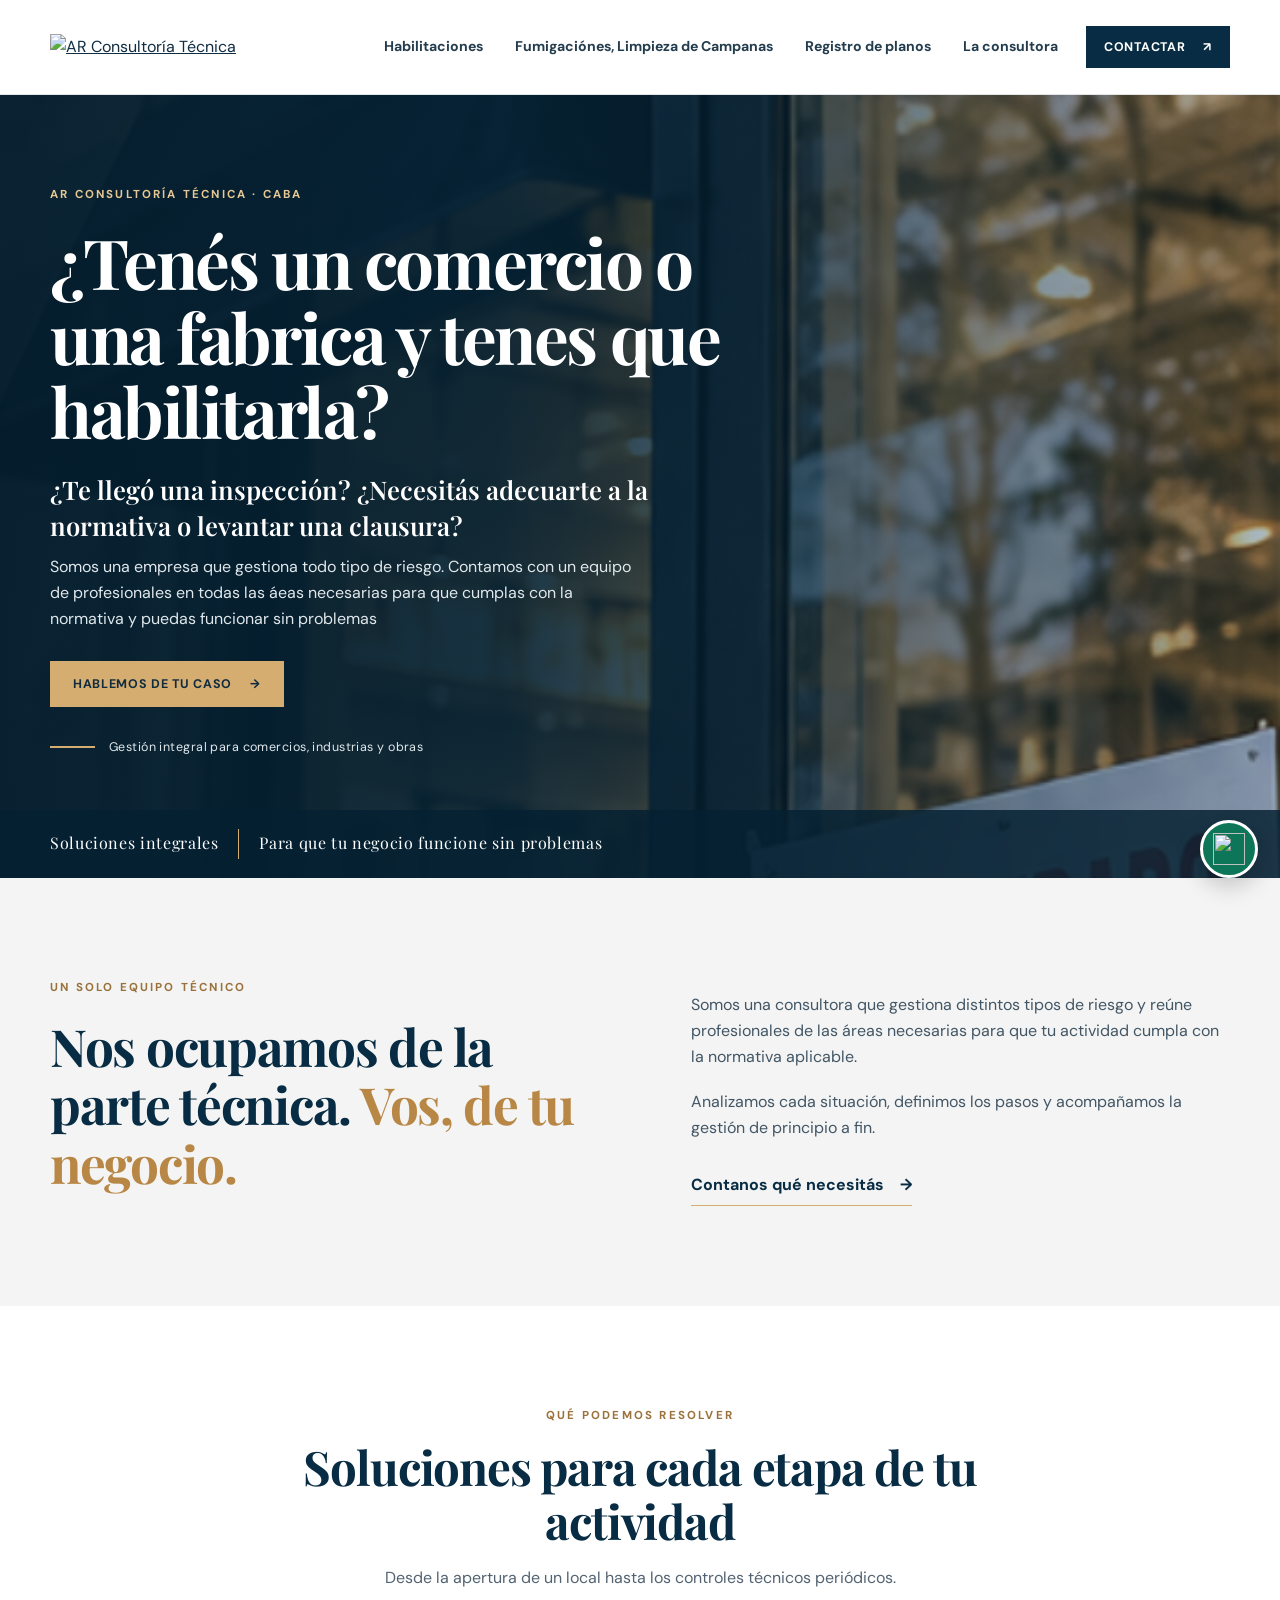
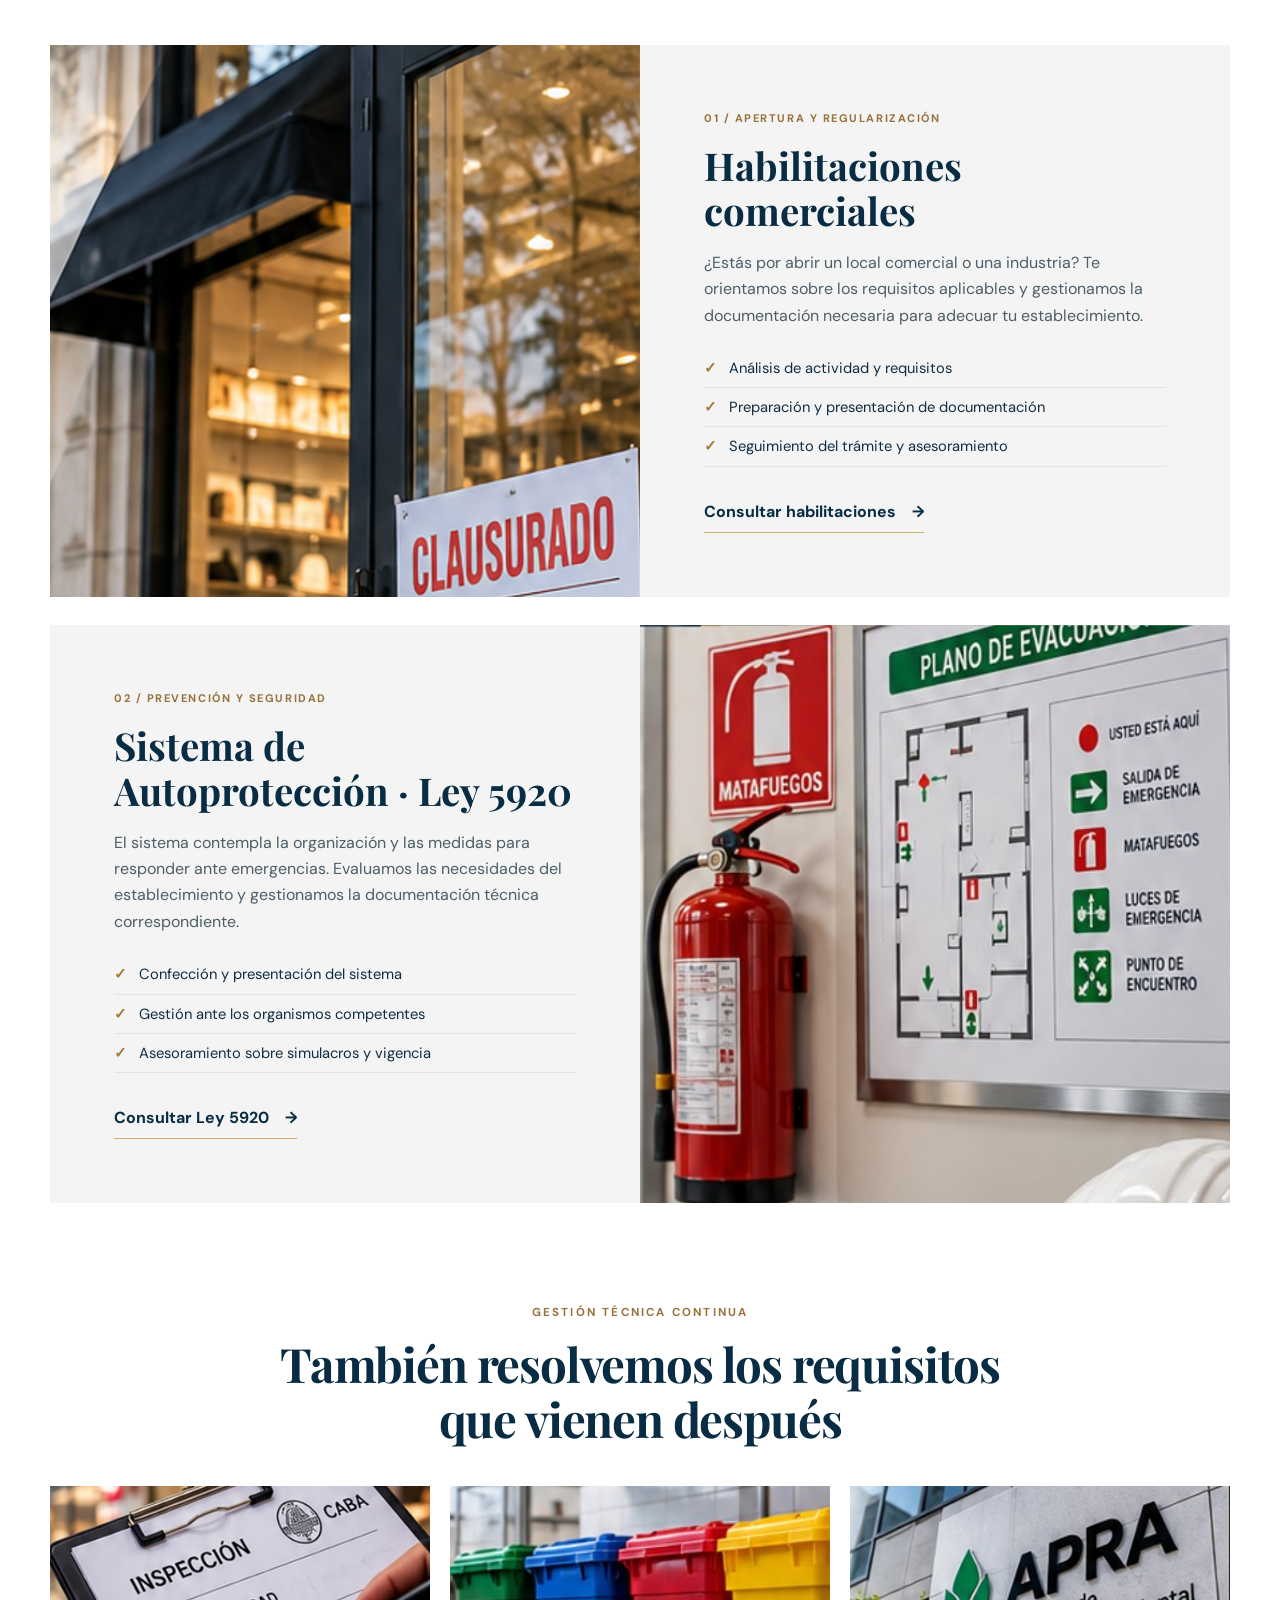
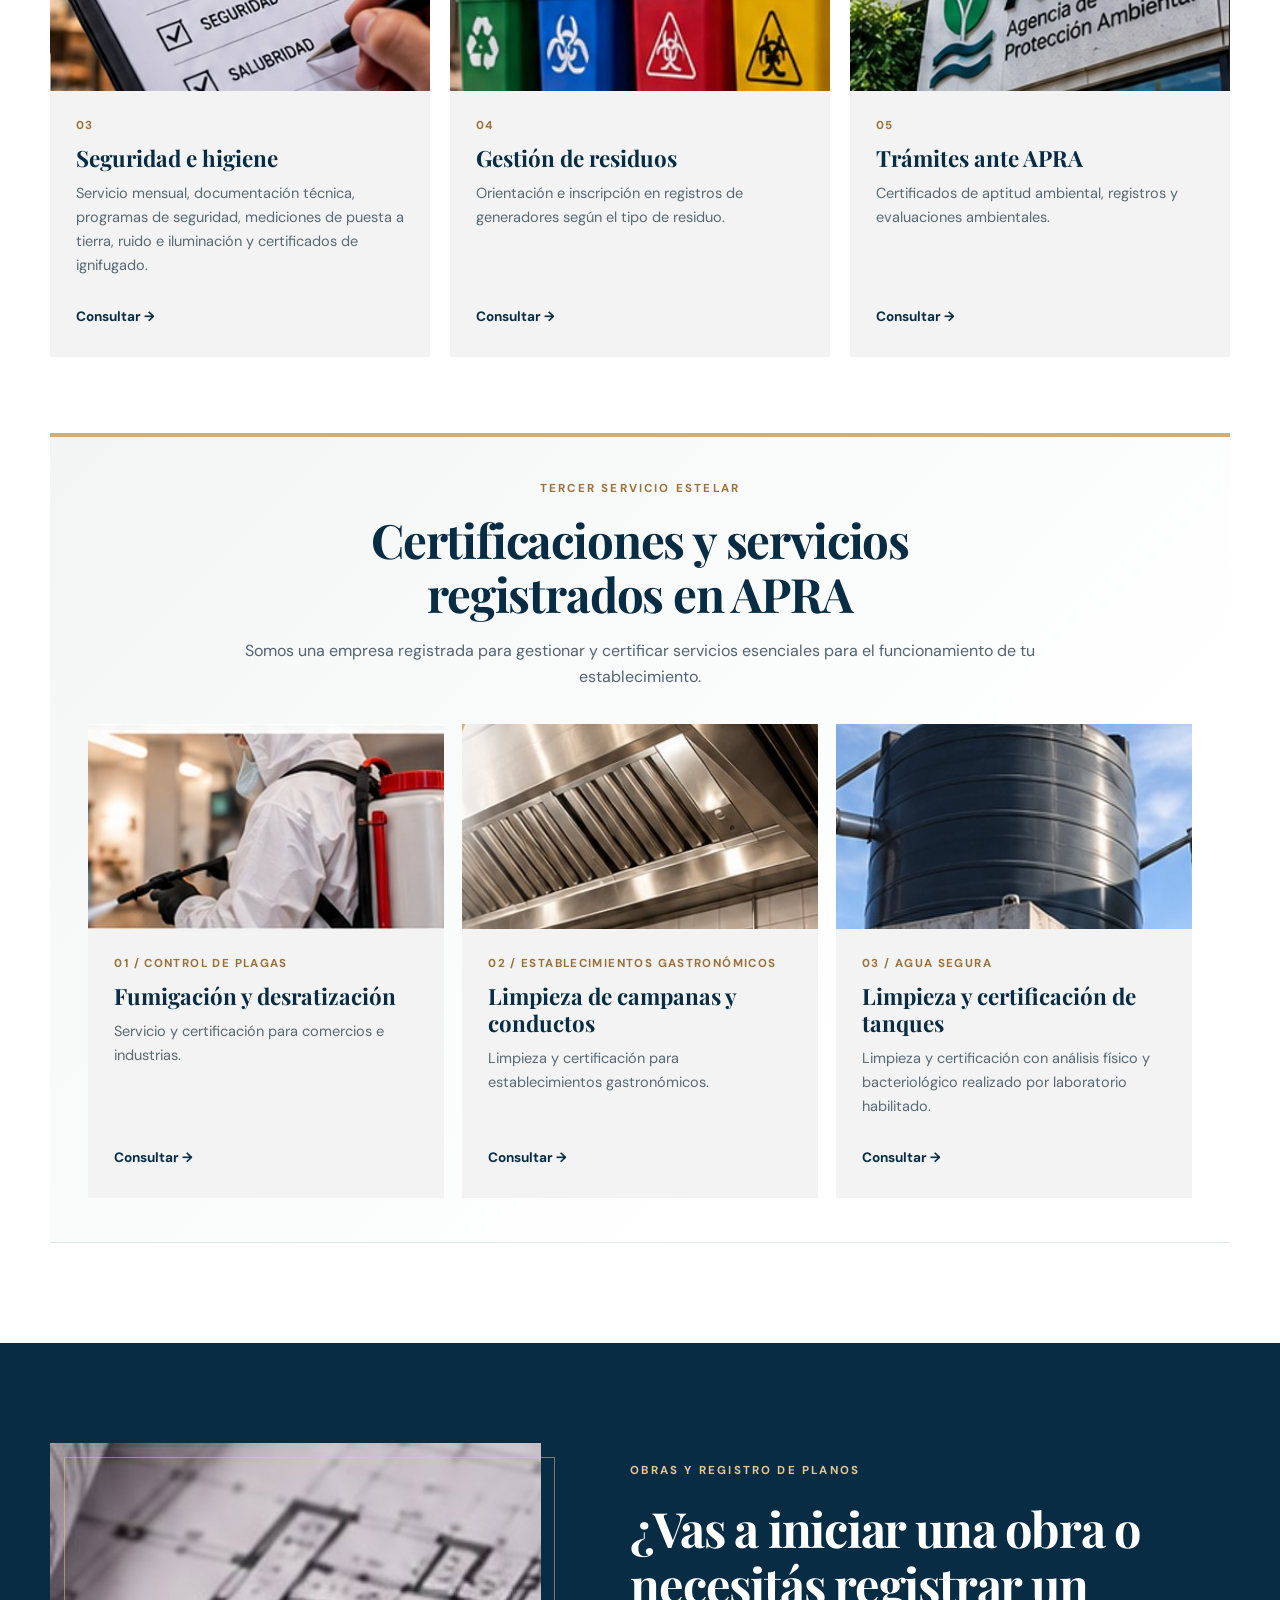
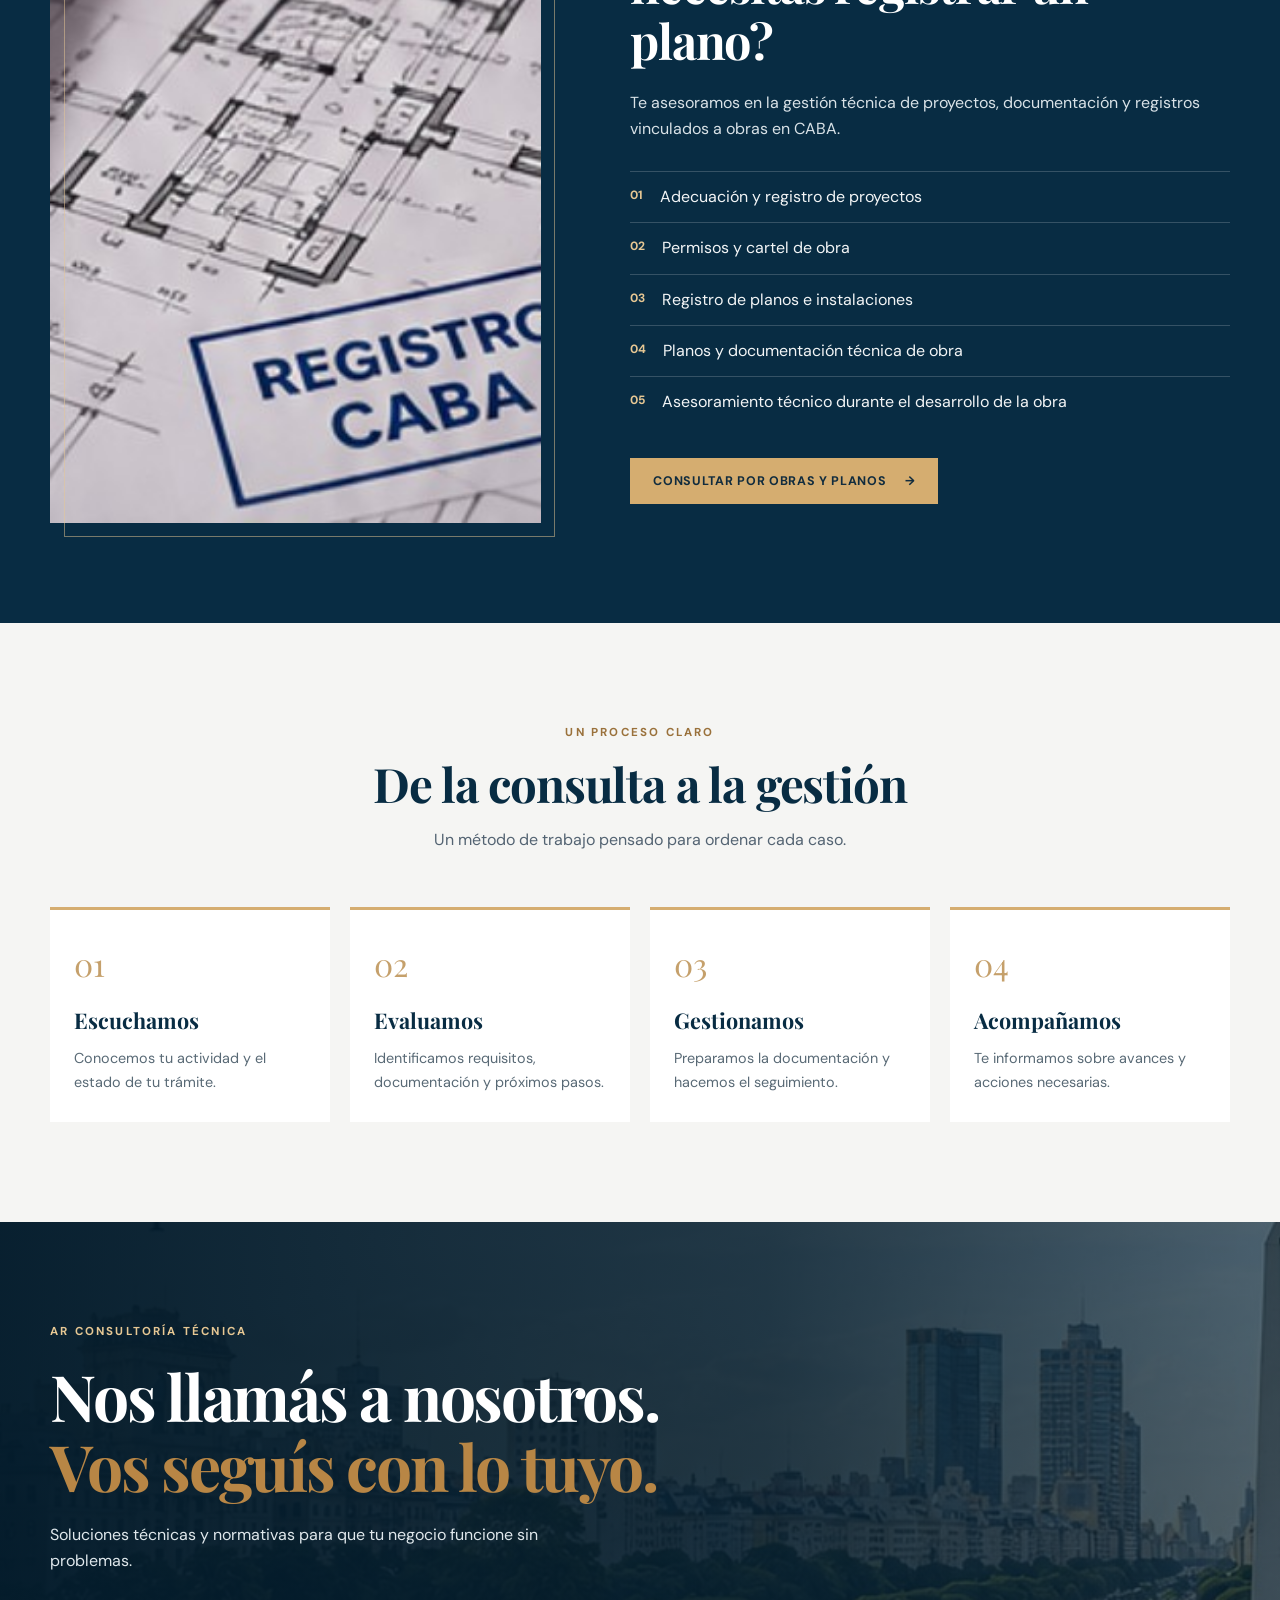
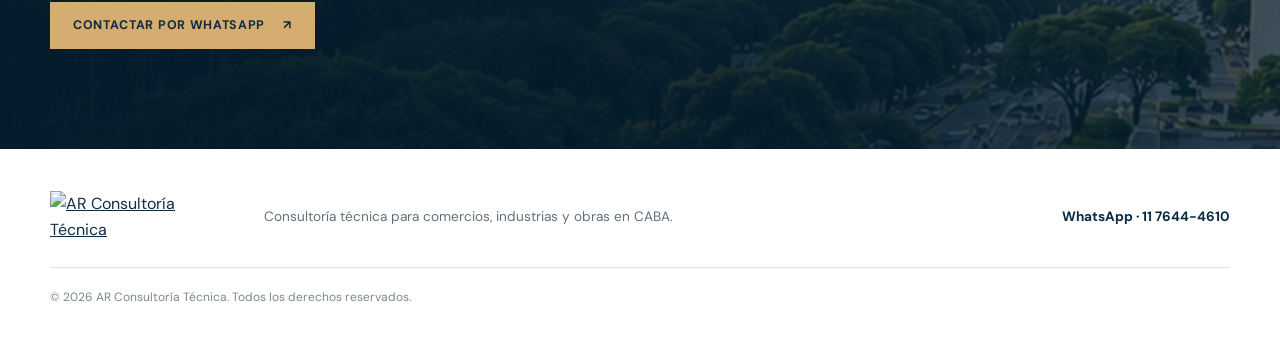
==== index.html @ dc8bf5a0 "Add files via upload" ====
<!DOCTYPE html>
<html lang="es-AR">
<head>
  <meta charset="UTF-8">
  <meta name="viewport" content="width=device-width, initial-scale=1">
  <title>AR Consultoría Técnica | Soluciones integrales en CABA</title>
  <meta name="description" content="Habilitaciones comerciales, Ley 5920, seguridad e higiene, trámites APRA, gestión de residuos, fumigación, limpieza de tanques y asesoramiento técnico para obras en CABA.">
  <meta name="theme-color" content="#082c43">
  <meta property="og:title" content="AR Consultoría Técnica | Soluciones integrales en CABA">
  <meta property="og:description" content="Nos ocupamos de la gestión técnica y normativa para que puedas concentrarte en tu negocio.">
  <meta property="og:type" content="website">
  <meta property="og:url" content="https://www.arconsultoria5920.com/">
  <meta property="og:image" content="https://www.arconsultoria5920.com/imágenes/imagen12.jpg">
  <link rel="icon" href="imágenes/favicon.png" type="image/png">
  <link rel="preconnect" href="https://fonts.googleapis.com">
  <link rel="preconnect" href="https://fonts.gstatic.com" crossorigin>
  <link href="https://fonts.googleapis.com/css2?family=DM+Sans:wght@400;500;600;700&family=Playfair+Display:wght@500;600;700;800&display=swap" rel="stylesheet">
  <link rel="stylesheet" href="styles.css">
  <script async src="https://www.googletagmanager.com/gtag/js?id=G-MQYFSNYCN3"></script>
  <script>
    window.dataLayer = window.dataLayer || [];
    function gtag(){dataLayer.push(arguments);}
    gtag('js', new Date());
    gtag('config', 'G-MQYFSNYCN3');
  </script>
</head>
<body>
  <a class="skip-link" href="#contenido">Saltar al contenido</a>
  <header class="site-header">
    <div class="container header-inner">
      <a class="brand" href="#inicio" aria-label="AR Consultoría Técnica, inicio">
        <img src="imágenes/nuevologo.png" alt="AR Consultoría Técnica" class="brand-logo">
      </a>
      <nav class="main-nav" aria-label="Navegación principal">
        <a href="#servicios">Habilitaciones</a>
        <a href="#certificaciones">Fumigaciónes, Limpieza de Campanas</a>
        <a href="#obras">Registro de planos</a>
        <a href="#nosotros">La consultora</a>
      </nav>
      <a class="button button-small" href="https://wa.me/5491176444610" target="_blank" rel="noopener noreferrer">Contactar <span aria-hidden="true">↗</span></a>
    </div>
  </header>

  <main id="contenido">
    <section class="hero" id="inicio">
      <div class="hero-photo" role="img" aria-label="Fachada de un comercio en la ciudad"></div>
      <div class="hero-shade"></div>
      <div class="container hero-content">
        <p class="eyebrow">AR CONSULTORÍA TÉCNICA · CABA</p>
        <h1>¿Tenés un comercio o una fabrica y tenes que habilitarla?</h1>
        <p class="hero-lead">¿Te llegó una inspección? ¿Necesitás adecuarte a la normativa o levantar una clausura?</p>
        <p class="hero-copy">Somos una empresa que gestiona todo tipo de riesgo. Contamos con un equipo de profesionales en todas las áeas necesarias para que cumplas con la normativa y puedas funcionar sin problemas</p>
        <a class="button button-gold" href="https://wa.me/5491176444610" target="_blank" rel="noopener noreferrer">Hablemos de tu caso <span aria-hidden="true">→</span></a>
        <div class="hero-proof"><span class="proof-line"></span><span>Gestión integral para comercios, industrias y obras</span></div>
      </div>
      <div class="hero-bottom"><span>Soluciones integrales</span><span class="hero-bottom-line"></span><span>Para que tu negocio funcione sin problemas</span></div>
    </section>

    <section class="intro section-pad" id="nosotros">
      <div class="container intro-grid">
        <div>
          <p class="eyebrow eyebrow-dark">UN SOLO EQUIPO TÉCNICO</p>
          <h2>Nos ocupamos de la parte técnica. <em>Vos, de tu negocio.</em></h2>
        </div>
        <div class="intro-text">
          <p>Somos una consultora que gestiona distintos tipos de riesgo y reúne profesionales de las áreas necesarias para que tu actividad cumpla con la normativa aplicable.</p>
          <p>Analizamos cada situación, definimos los pasos y acompañamos la gestión de principio a fin.</p>
          <a class="text-link" href="https://wa.me/5491176444610" target="_blank" rel="noopener noreferrer">Contanos qué necesitás <span aria-hidden="true">→</span></a>
        </div>
      </div>
    </section>

    <section class="services-section section-pad" id="servicios">
      <div class="container">
        <div class="section-heading">
          <p class="eyebrow eyebrow-dark">QUÉ PODEMOS RESOLVER</p>
          <h2>Soluciones para cada etapa de tu actividad</h2>
          <p>Desde la apertura de un local hasta los controles técnicos periódicos.</p>
        </div>
        <article class="feature-card feature-habilitaciones">
          <div class="feature-image image-store" role="img" aria-label="Local comercial"></div>
          <div class="feature-content">
            <span class="number-tag">01 / APERTURA Y REGULARIZACIÓN</span>
            <h3>Habilitaciones comerciales</h3>
            <p>¿Estás por abrir un local comercial o una industria? Te orientamos sobre los requisitos aplicables y gestionamos la documentación necesaria para adecuar tu establecimiento.</p>
            <ul class="check-list"><li>Análisis de actividad y requisitos</li><li>Preparación y presentación de documentación</li><li>Seguimiento del trámite y asesoramiento</li></ul>
            <a class="text-link" href="https://wa.me/5491176444610?text=Hola%2C%20quiero%20consultar%20por%20una%20habilitaci%C3%B3n%20comercial." target="_blank" rel="noopener noreferrer">Consultar habilitaciones <span aria-hidden="true">→</span></a>
          </div>
        </article>

        <article class="feature-card feature-reverse">
          <div class="feature-image image-autoproteccion" role="img" aria-label="Elementos y plano de seguridad contra incendios"></div>
          <div class="feature-content">
            <span class="number-tag">02 / PREVENCIÓN Y SEGURIDAD</span>
            <h3>Sistema de Autoprotección · Ley 5920</h3>
            <p>El sistema contempla la organización y las medidas para responder ante emergencias. Evaluamos las necesidades del establecimiento y gestionamos la documentación técnica correspondiente.</p>
            <ul class="check-list"><li>Confección y presentación del sistema</li><li>Gestión ante los organismos competentes</li><li>Asesoramiento sobre simulacros y vigencia</li></ul>
            <a class="text-link" href="https://wa.me/5491176444610?text=Hola%2C%20quiero%20consultar%20por%20la%20Ley%205920." target="_blank" rel="noopener noreferrer">Consultar Ley 5920 <span aria-hidden="true">→</span></a>
          </div>
        </article>

        <div class="section-heading compact-heading">
          <p class="eyebrow eyebrow-dark">GESTIÓN TÉCNICA CONTINUA</p>
          <h2>También resolvemos los requisitos que vienen después</h2>
        </div>
        <div class="service-grid">
          <article class="service-tile"><div class="tile-image image-higiene" role="img" aria-label="Inspección técnica de seguridad e higiene"></div><div class="tile-body"><span class="tile-index">03</span><h3>Seguridad e higiene</h3><p>Servicio mensual, documentación técnica, programas de seguridad, mediciones de puesta a tierra, ruido e iluminación y certificados de ignifugado.</p><a href="https://wa.me/5491176444610?text=Hola%2C%20quiero%20consultar%20por%20seguridad%20e%20higiene." target="_blank" rel="noopener noreferrer">Consultar <span aria-hidden="true">→</span></a></div></article>
          <article class="service-tile"><div class="tile-image image-residuos" role="img" aria-label="Contenedores para clasificación de residuos"></div><div class="tile-body"><span class="tile-index">04</span><h3>Gestión de residuos</h3><p>Orientación e inscripción en registros de generadores según el tipo de residuo.</p><a href="https://wa.me/5491176444610?text=Hola%2C%20quiero%20consultar%20por%20gesti%C3%B3n%20de%20residuos." target="_blank" rel="noopener noreferrer">Consultar <span aria-hidden="true">→</span></a></div></article>
          <article class="service-tile"><div class="tile-image image-apra" role="img" aria-label="Gestión ambiental"></div><div class="tile-body"><span class="tile-index">05</span><h3>Trámites ante APRA</h3><p>Certificados de aptitud ambiental, registros y evaluaciones ambientales.</p><a href="https://wa.me/5491176444610?text=Hola%2C%20quiero%20consultar%20por%20un%20tr%C3%A1mite%20ambiental." target="_blank" rel="noopener noreferrer">Consultar <span aria-hidden="true">→</span></a></div></article>
        </div>
        <div class="certifications-block" id="certificaciones">
          <div class="section-heading compact-heading">
            <p class="eyebrow eyebrow-dark">TERCER SERVICIO ESTELAR</p>
            <h2>Certificaciones y servicios registrados en APRA</h2>
            <p>Somos una empresa registrada para gestionar y certificar servicios esenciales para el funcionamiento de tu establecimiento.</p>
          </div>
          <div class="service-grid certification-grid">
            <article class="service-tile"><div class="tile-image image-fumigacion" role="img" aria-label="Servicio profesional de fumigación"></div><div class="tile-body"><span class="tile-index">01 / CONTROL DE PLAGAS</span><h3>Fumigación y desratización</h3><p>Servicio y certificación para comercios e industrias.</p><a href="https://wa.me/5491176444610?text=Hola%2C%20quiero%20consultar%20por%20fumigaci%C3%B3n." target="_blank" rel="noopener noreferrer">Consultar <span aria-hidden="true">→</span></a></div></article>
            <article class="service-tile"><div class="tile-image image-campana" role="img" aria-label="Campana extractora de cocina profesional"></div><div class="tile-body"><span class="tile-index">02 / ESTABLECIMIENTOS GASTRONÓMICOS</span><h3>Limpieza de campanas y conductos</h3><p>Limpieza y certificación para establecimientos gastronómicos.</p><a href="https://wa.me/5491176444610?text=Hola%2C%20quiero%20consultar%20por%20limpieza%20de%20campanas." target="_blank" rel="noopener noreferrer">Consultar <span aria-hidden="true">→</span></a></div></article>
            <article class="service-tile"><div class="tile-image image-tanques" role="img" aria-label="Tanque de agua en una instalación edilicia"></div><div class="tile-body"><span class="tile-index">03 / AGUA SEGURA</span><h3>Limpieza y certificación de tanques</h3><p>Limpieza y certificación con análisis físico y bacteriológico realizado por laboratorio habilitado.</p><a href="https://wa.me/5491176444610?text=Hola%2C%20quiero%20consultar%20por%20limpieza%20de%20tanques." target="_blank" rel="noopener noreferrer">Consultar <span aria-hidden="true">→</span></a></div></article>
          </div>
        </div>
      </div>
    </section>

    <section class="works-section section-pad" id="obras">
      <div class="container works-grid">
        <div class="works-photo" role="img" aria-label="Planos técnicos y elementos de seguridad en una obra"></div>
        <div class="works-content">
          <p class="eyebrow">OBRAS Y REGISTRO DE PLANOS</p>
          <h2>¿Vas a iniciar una obra o necesitás registrar un plano?</h2>
          <p>Te asesoramos en la gestión técnica de proyectos, documentación y registros vinculados a obras en CABA.</p>
          <div class="works-list"><div><span>01</span><p>Adecuación y registro de proyectos</p></div><div><span>02</span><p>Permisos y cartel de obra</p></div><div><span>03</span><p>Registro de planos e instalaciones</p></div><div><span>04</span><p>Planos y documentación técnica de obra</p></div><div><span>05</span><p>Asesoramiento técnico durante el desarrollo de la obra</p></div></div>
          <a class="button button-gold" href="https://wa.me/5491176444610?text=Hola%2C%20quiero%20consultar%20por%20una%20obra%20o%20registro%20de%20planos." target="_blank" rel="noopener noreferrer">Consultar por obras y planos <span aria-hidden="true">→</span></a>
        </div>
      </div>
    </section>

    <section class="process-section section-pad">
      <div class="container">
        <div class="section-heading"><p class="eyebrow eyebrow-dark">UN PROCESO CLARO</p><h2>De la consulta a la gestión</h2><p>Un método de trabajo pensado para ordenar cada caso.</p></div>
        <div class="process-grid"><article><span>01</span><h3>Escuchamos</h3><p>Conocemos tu actividad y el estado de tu trámite.</p></article><article><span>02</span><h3>Evaluamos</h3><p>Identificamos requisitos, documentación y próximos pasos.</p></article><article><span>03</span><h3>Gestionamos</h3><p>Preparamos la documentación y hacemos el seguimiento.</p></article><article><span>04</span><h3>Acompañamos</h3><p>Te informamos sobre avances y acciones necesarias.</p></article></div>
      </div>
    </section>

    <section class="closing-cta">
      <div class="closing-image" role="img" aria-label="Vista urbana de Buenos Aires al atardecer"></div><div class="closing-overlay"></div>
      <div class="container closing-content"><p class="eyebrow">AR CONSULTORÍA TÉCNICA</p><h2>Nos llamás a nosotros.<br><em>Vos seguís con lo tuyo.</em></h2><p>Soluciones técnicas y normativas para que tu negocio funcione sin problemas.</p><a class="button button-gold" href="https://wa.me/5491176444610" target="_blank" rel="noopener noreferrer">Contactar por WhatsApp <span aria-hidden="true">↗</span></a></div>
    </section>
  </main>

  <footer class="site-footer"><div class="container footer-inner"><a href="#inicio" aria-label="Volver al inicio"><img src="imágenes/nuevologo.png" alt="AR Consultoría Técnica" class="footer-logo"></a><p>Consultoría técnica para comercios, industrias y obras en CABA.</p><a class="footer-contact" href="https://wa.me/5491176444610" target="_blank" rel="noopener noreferrer">WhatsApp · 11 7644-4610</a><small>© <span id="year">2026</span> AR Consultoría Técnica. Todos los derechos reservados.</small></div></footer>
  <a class="whatsapp-float" href="https://wa.me/5491176444610" target="_blank" rel="noopener noreferrer" aria-label="Contactar a AR Consultoría Técnica por WhatsApp">
  <img src="imágenes/whatsapp.png">
</a>
</body>
</html>
---- styles.css ----
:root{--navy:#082c43;--navy-2:#0d3b55;--gold:#d5ad70;--gold-light:#e7c894;--ink:#102d43;--muted:#536372;--paper:#fff;--soft:#f1f3f4;--line:#dce2e5;--serif:'Playfair Display',Georgia,serif;--sans:'DM Sans',Arial,sans-serif;--container:1180px}
*{box-sizing:border-box}html{scroll-behavior:smooth;scroll-padding-top:90px}body{margin:0;background:#fff;color:var(--ink);font-family:var(--sans);font-size:16px;line-height:1.65;-webkit-font-smoothing:antialiased}img{max-width:100%;display:block}a{color:inherit}.container{width:min(var(--container),calc(100% - 48px));margin-inline:auto}.skip-link{position:absolute;left:-9999px;top:0}.skip-link:focus{left:12px;top:12px;z-index:2000;background:#fff;padding:12px}.site-header{position:sticky;top:0;z-index:1000;background:rgba(255,255,255,.97);border-bottom:1px solid rgba(8,44,67,.12);backdrop-filter:blur(12px)}.header-inner{min-height:94px;display:flex;align-items:center;justify-content:space-between;gap:28px}.brand{display:flex;align-items:center;flex-shrink:0}.brand-logo{width:285px;max-height:70px;object-fit:contain;object-position:left center}.main-nav{display:flex;align-items:center;gap:clamp(16px,2.5vw,34px);margin-left:auto}.main-nav a{text-decoration:none;font-size:.88rem;font-weight:700;color:#243d4e;transition:color .2s}.main-nav a:hover,.text-link:hover,.tile-body>a:hover{color:#a47738}.button{display:inline-flex;align-items:center;justify-content:center;gap:18px;padding:14px 22px;text-decoration:none;text-transform:uppercase;letter-spacing:.055em;font-size:.78rem;font-weight:700;line-height:1.3;border:1px solid transparent;transition:transform .2s,background .2s}.button:hover{transform:translateY(-2px)}.button-small{padding:12px 17px;background:var(--navy);color:white;white-space:nowrap}.button-gold{background:var(--gold);color:#112c3e}.button-gold:hover{background:var(--gold-light)}.hero{position:relative;isolation:isolate;min-height:660px;display:flex;align-items:center;background:var(--navy);color:white;overflow:hidden}.hero-photo,.hero-shade{position:absolute;inset:0;z-index:-1}.hero-photo{background-image:url('imagenes/imagen1.jpg');background-size:cover;background-position:center 55%;opacity:.76}.hero-shade{background:linear-gradient(90deg,rgba(4,29,45,.97) 0%,rgba(5,34,52,.9) 39%,rgba(5,34,52,.5) 67%,rgba(5,34,52,.1) 100%)}.hero-content{padding-top:90px;padding-bottom:120px;max-width:var(--container)}.eyebrow{margin:0 0 20px;font-size:.72rem;font-weight:700;letter-spacing:.19em;text-transform:uppercase;color:var(--gold-light)}.eyebrow-dark{color:#9a713b}.hero h1,.closing-content h2{max-width:760px;margin:0;font-family:var(--serif);font-weight:700;font-size:clamp(2.6rem,5.4vw,4.65rem);line-height:1.08;letter-spacing:-.035em}.hero-lead{font-family:var(--serif);font-size:clamp(1.25rem,2vw,1.6rem);font-weight:600;max-width:680px;line-height:1.4;margin:24px 0 10px}.hero-copy{max-width:600px;color:#e0e8ec;margin:0 0 28px}.hero-proof{display:flex;align-items:center;gap:14px;margin-top:30px;font-size:.78rem;letter-spacing:.035em;color:#e0e8ec}.proof-line{width:45px;height:2px;background:var(--gold)}.hero-bottom{position:absolute;bottom:0;left:0;right:0;min-height:68px;padding:16px max(24px,calc((100vw - var(--container))/2));display:flex;align-items:center;gap:20px;background:rgba(4,32,49,.82);font-family:var(--serif);font-size:1rem;letter-spacing:.04em}.hero-bottom-line{height:30px;width:1px;background:var(--gold)}.section-pad{padding:100px 0}.intro{background:#f3f4f3}.intro-grid{display:grid;grid-template-columns:1fr 1fr;gap:clamp(40px,8vw,110px);align-items:start}.intro h2,.section-heading h2,.works-content h2{font-family:var(--serif);font-size:clamp(2.1rem,4vw,3.35rem);line-height:1.15;letter-spacing:-.025em;margin:0;color:var(--navy)}.intro h2 em,.closing-content h2 em{color:#b88645;font-style:normal}.intro-text{padding-top:14px;color:#435665}.intro-text p{margin:0 0 18px}.text-link{display:inline-flex;align-items:center;gap:16px;margin-top:12px;text-decoration:none;color:var(--navy);font-weight:700;border-bottom:1px solid var(--gold);padding-bottom:7px}.services-section{background:#fff}.section-heading{max-width:720px;margin:0 auto 54px;text-align:center}.section-heading .eyebrow{margin-bottom:15px}.section-heading h2{font-size:clamp(2rem,3.7vw,3rem)}.section-heading>p:last-child{color:var(--muted);margin:16px 0 0}.feature-card{display:grid;grid-template-columns:1fr 1fr;min-height:450px;background:#f3f4f3;margin:0 0 28px;overflow:hidden}.feature-image{min-height:400px;background-size:cover;background-position:center}.image-store{background-image:url('imagenes/imagen1.jpg')}.image-autoproteccion{background-image:url('imagenes/imagen2.jpg')}.feature-content{padding:clamp(30px,5vw,64px);align-self:center}.number-tag{display:block;color:#9a713b;font-size:.69rem;letter-spacing:.14em;font-weight:700;margin-bottom:16px}.feature-content h3{font-family:var(--serif);font-size:clamp(1.8rem,3vw,2.6rem);line-height:1.15;margin:0 0 18px;color:var(--navy)}.feature-content p{color:#4d5e69;margin:0 0 20px}.check-list{list-style:none;padding:0;margin:0 0 20px}.check-list li{position:relative;padding:7px 0 7px 25px;border-bottom:1px solid #dfe4e5;font-size:.92rem}.check-list li:before{content:'✓';position:absolute;left:0;color:#a47738;font-weight:700}.feature-reverse .feature-image{order:2}.feature-reverse .feature-content{order:1}.compact-heading{margin-top:100px;margin-bottom:40px}.service-grid{display:grid;grid-template-columns:repeat(3,1fr);gap:20px}.service-tile{background:#f2f3f2;min-width:0;display:flex;flex-direction:column;transition:transform .2s,box-shadow .2s}.service-tile:hover{transform:translateY(-4px);box-shadow:0 15px 30px rgba(8,44,67,.1)}.tile-image{height:205px;background-size:cover;background-position:center}.image-higiene{background-image:url('imagenes/imagen3.jpg')}.image-residuos{background-image:url('imagenes/imagen4.jpg')}.image-apra{background-image:url('imagenes/imagen5.jpg')}.image-fumigacion{background-image:url('imagenes/imagen6.jpg')}.image-campana{background-image:url('imagenes/imagen7.jpg')}.image-tanques{background-image:url('imagenes/imagen8.jpg')}.tile-body{padding:25px 26px 28px;display:flex;flex-direction:column;align-items:flex-start;flex:1}.tile-index{font-size:.72rem;letter-spacing:.12em;color:#9a713b;font-weight:700}.tile-body h3{font-family:var(--serif);font-size:1.4rem;line-height:1.2;margin:10px 0;color:var(--navy)}.tile-body p{font-size:.91rem;color:#586975;margin:0 0 20px}.tile-body>a{margin-top:auto;padding-top:8px;text-decoration:none;font-size:.85rem;font-weight:700;color:var(--navy)}.works-section{background:var(--navy);color:white}.works-grid{display:grid;grid-template-columns:.9fr 1.1fr;gap:clamp(38px,7vw,95px);align-items:center}.works-photo{min-height:680px;background:url('imagenes/imagen9.jpg') center/cover no-repeat;position:relative}.works-photo:after{content:'';position:absolute;inset:0;border:1px solid rgba(231,200,148,.5);transform:translate(14px,14px);pointer-events:none}.works-content .eyebrow{color:var(--gold-light)}.works-content h2{color:white;font-size:clamp(2.1rem,3.8vw,3.2rem)}.works-content>p:not(.eyebrow){color:#d9e2e7;margin:22px 0 28px}.works-list{margin:0 0 30px}.works-list>div{display:flex;gap:17px;align-items:flex-start;border-top:1px solid rgba(255,255,255,.18);padding:12px 0}.works-list span{color:var(--gold-light);font-size:.75rem;font-weight:700;padding-top:2px}.works-list p{margin:0;color:#f3f5f6}.process-section{background:#f5f5f3}.process-grid{display:grid;grid-template-columns:repeat(4,1fr);gap:20px}.process-grid article{padding:28px 24px;background:#fff;border-top:3px solid var(--gold)}.process-grid article>span{font-family:var(--serif);font-size:2rem;color:#c5a06b}.process-grid h3{font-family:var(--serif);font-size:1.35rem;margin:12px 0 8px;color:var(--navy)}.process-grid p{font-size:.9rem;color:#586975;margin:0}.closing-cta{position:relative;isolation:isolate;overflow:hidden;background:var(--navy);color:white;padding:100px 0}.closing-image,.closing-overlay{position:absolute;inset:0;z-index:-1}.closing-image{background:url('imagenes/imagen12.jpg') center 55%/cover no-repeat;opacity:.52}.closing-overlay{background:linear-gradient(90deg,rgba(3,27,43,.96),rgba(3,27,43,.76) 60%,rgba(3,27,43,.4))}.closing-content h2{font-size:clamp(2.5rem,5vw,4.3rem)}.closing-content>p:not(.eyebrow){max-width:570px;color:#e0e8ec;margin:22px 0 28px}.site-footer{padding:42px 0;background:#fff}.footer-inner{display:grid;grid-template-columns:190px 1fr auto;align-items:center;gap:24px}.footer-logo{width:170px;max-height:60px;object-fit:contain;object-position:left center}.footer-inner p{font-size:.85rem;color:#61717c;margin:0}.footer-contact{font-size:.85rem;text-decoration:none;font-weight:700;color:var(--navy)}.footer-inner small{grid-column:1/-1;border-top:1px solid var(--line);padding-top:20px;color:#7a878e;font-size:.75rem}.whatsapp-float{position:fixed;z-index:900;right:22px;bottom:22px;width:58px;height:58px;border-radius:50%;display:grid;place-items:center;background:#0d7659;color:white;text-decoration:none;font-size:.83rem;font-weight:700;box-shadow:0 7px 24px rgba(0,0,0,.22);border:3px solid white}.whatsapp-float:hover{transform:translateY(-3px)}
@media(max-width:900px){.header-inner{min-height:82px;gap:16px}.brand-logo{width:220px}.main-nav{gap:14px}.main-nav a{font-size:.78rem}.header-inner>.button{padding:11px 12px;font-size:.7rem}.hero{min-height:620px}.hero-shade{background:linear-gradient(90deg,rgba(4,29,45,.96),rgba(5,34,52,.78) 65%,rgba(5,34,52,.4))}.service-grid{grid-template-columns:repeat(2,1fr)}.works-photo{min-height:600px}.footer-inner{grid-template-columns:150px 1fr}.footer-contact{grid-column:2}.process-grid{grid-template-columns:repeat(2,1fr)}}
@media(max-width:640px){html{scroll-padding-top:76px}.container{width:min(100% - 36px,var(--container))}.header-inner{min-height:74px;flex-wrap:wrap;gap:8px;padding-top:8px;padding-bottom:8px}.brand-logo{width:170px;max-height:48px}.main-nav{order:3;width:100%;justify-content:space-between;padding:5px 0 2px;border-top:1px solid #edf0f1}.main-nav a{font-size:.73rem}.header-inner>.button{margin-left:auto;padding:9px 11px;font-size:.65rem}.hero{min-height:690px;align-items:flex-start}.hero-photo{background-position:58% center}.hero-shade{background:linear-gradient(90deg,rgba(4,29,45,.96),rgba(5,34,52,.8)),linear-gradient(0deg,rgba(5,34,52,.5),transparent)}.hero-content{padding-top:66px;padding-bottom:135px}.eyebrow{font-size:.64rem;letter-spacing:.15em}.hero h1{font-size:clamp(2.35rem,10.4vw,3.5rem)}.hero-lead{font-size:1.25rem}.hero-copy{font-size:.95rem}.hero-bottom{padding:13px 18px;gap:12px;font-size:.79rem;line-height:1.3}.hero-bottom-line{height:36px;flex-shrink:0}.section-pad{padding:68px 0}.intro-grid,.works-grid{grid-template-columns:1fr;gap:24px}.intro h2,.section-heading h2{font-size:2.2rem}.intro-text{padding-top:0}.section-heading{margin-bottom:34px;text-align:left}.feature-card{grid-template-columns:1fr;margin-bottom:22px}.feature-image{min-height:245px;order:0!important}.feature-content{padding:27px 23px 32px;order:1!important}.feature-content h3{font-size:1.9rem}.compact-heading{margin-top:68px;margin-bottom:28px}.service-grid{grid-template-columns:1fr;gap:16px}.tile-image{height:220px}.tile-body{padding:22px}.works-grid{gap:36px}.works-photo{min-height:330px;margin-right:10px}.works-photo:after{transform:translate(8px,8px)}.works-content h2{font-size:2.3rem}.process-grid{grid-template-columns:1fr 1fr;gap:12px}.process-grid article{padding:21px 17px}.process-grid h3{font-size:1.15rem}.process-grid p{font-size:.84rem}.closing-cta{padding:72px 0}.closing-content h2{font-size:2.65rem}.footer-inner{grid-template-columns:1fr;gap:14px}.footer-logo{width:165px}.footer-contact{grid-column:auto}.footer-inner small{grid-column:auto;margin-top:8px}.whatsapp-float{right:15px;bottom:15px;width:53px;height:53px}}
@media(max-width:380px){.brand-logo{width:145px}.header-inner>.button{font-size:.6rem;gap:7px}.main-nav a{font-size:.68rem}.hero h1{font-size:2.2rem}.process-grid{grid-template-columns:1fr}.hero-bottom{font-size:.72rem}}
@media(prefers-reduced-motion:reduce){html{scroll-behavior:auto}*,*::before,*::after{transition:none!important}}

/* Bloque destacado para servicios de certificación y registro APRA */
.certifications-block{margin-top:76px;padding:42px clamp(18px,3vw,42px) 44px;background:linear-gradient(135deg,#f3f5f5 0%,#fff 72%);border-top:4px solid var(--gold);border-bottom:1px solid #e1e6e7}
.certifications-block .compact-heading{margin-top:0;margin-bottom:34px}
.certifications-block .section-heading{max-width:800px}
.certifications-block .section-heading h2{max-width:760px;margin-inline:auto}
.certification-grid{gap:18px}
@media(max-width:640px){.certifications-block{margin-top:54px;padding:30px 14px 24px}.certifications-block .compact-heading{margin-top:0;margin-bottom:25px}.certifications-block .section-heading h2{text-align:left}}
/* Logo de WhatsApp en el botón flotante */
.whatsapp-float img {
    width: 32px;
    height: 32px;
    object-fit: contain;
    display: block;
}
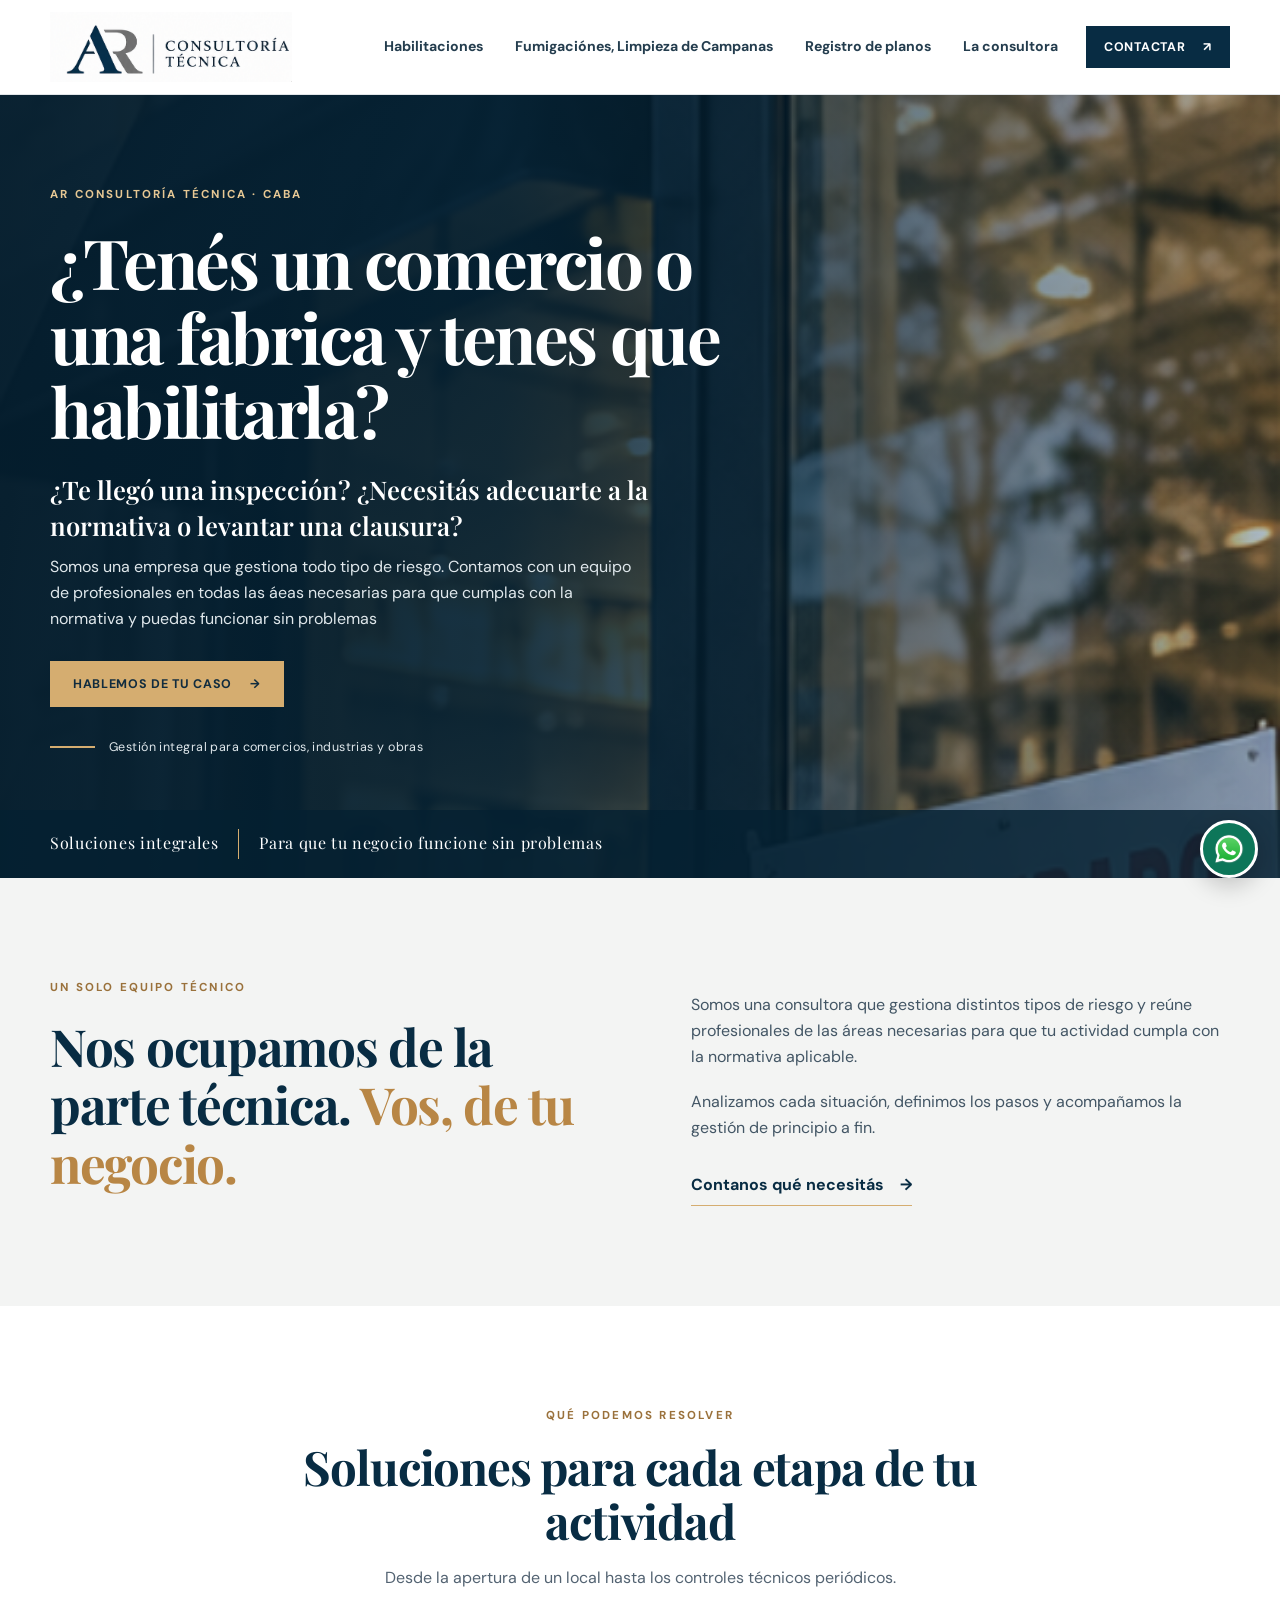
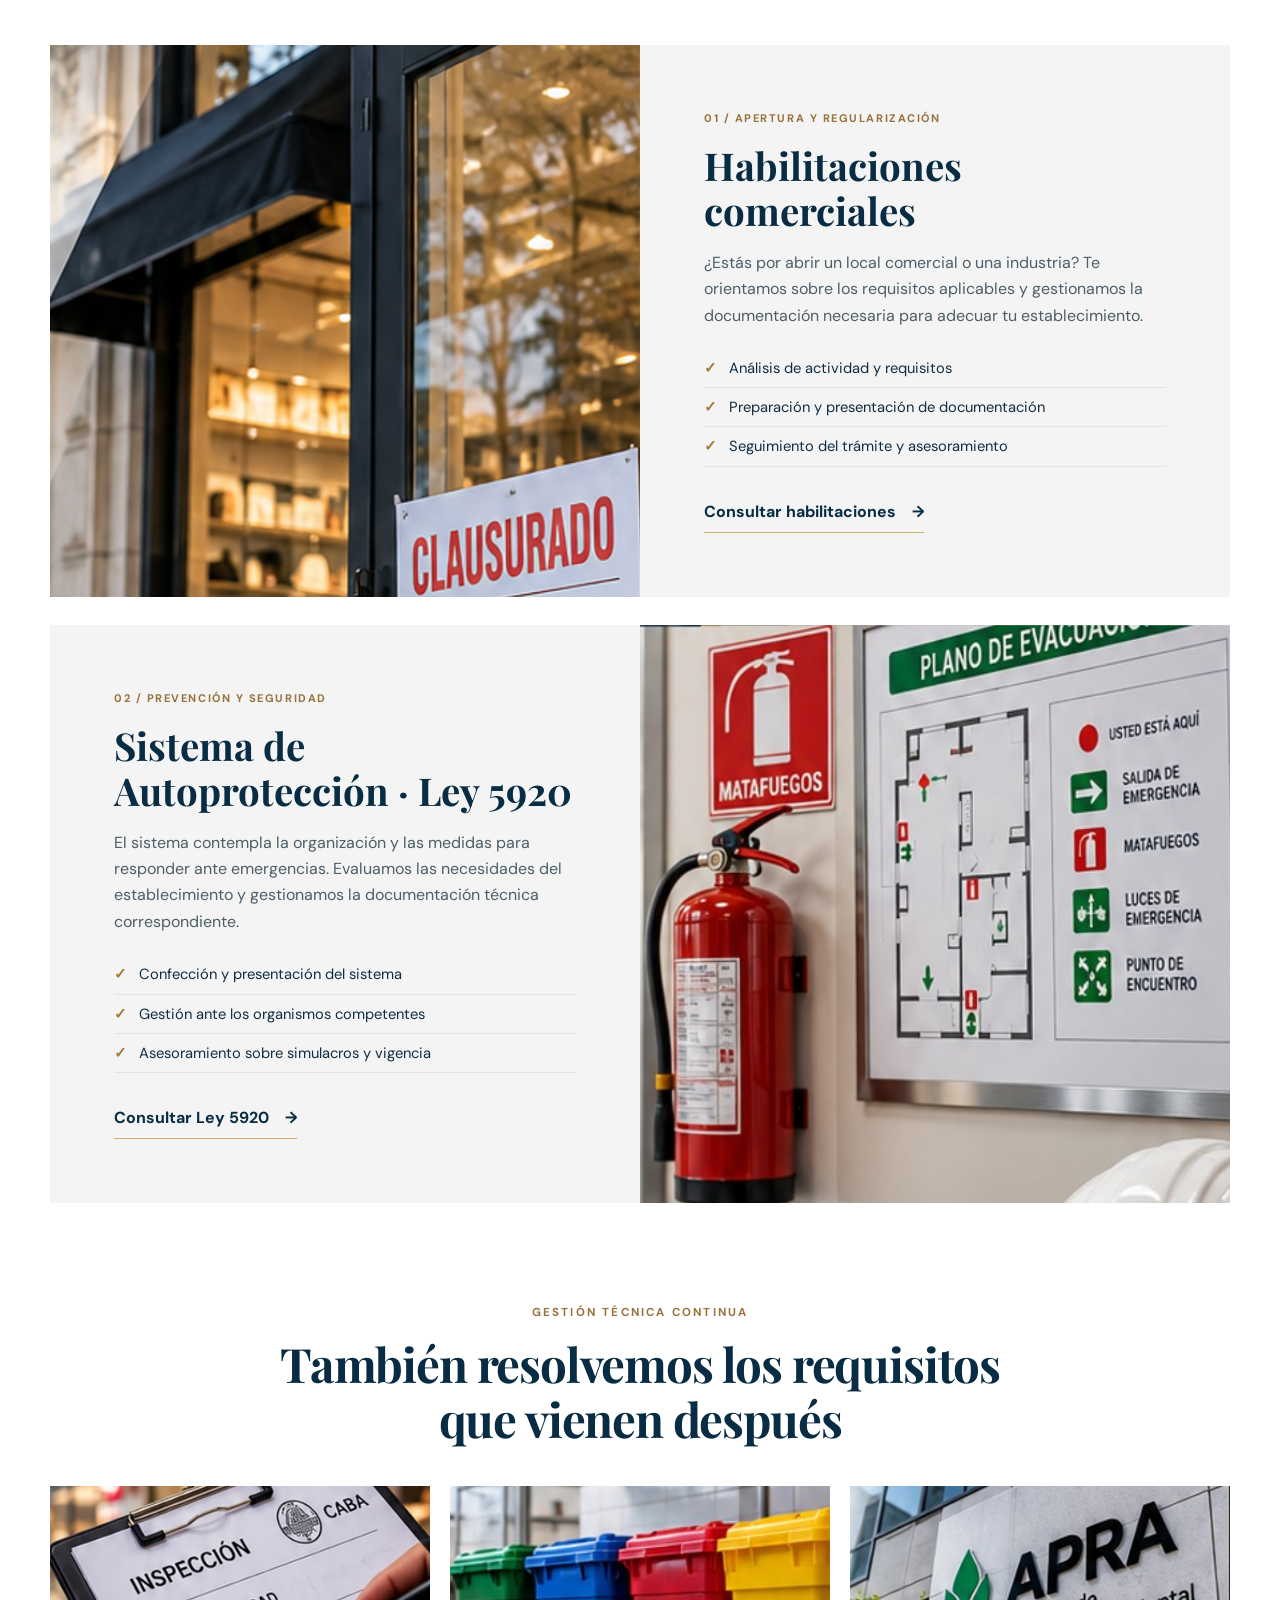
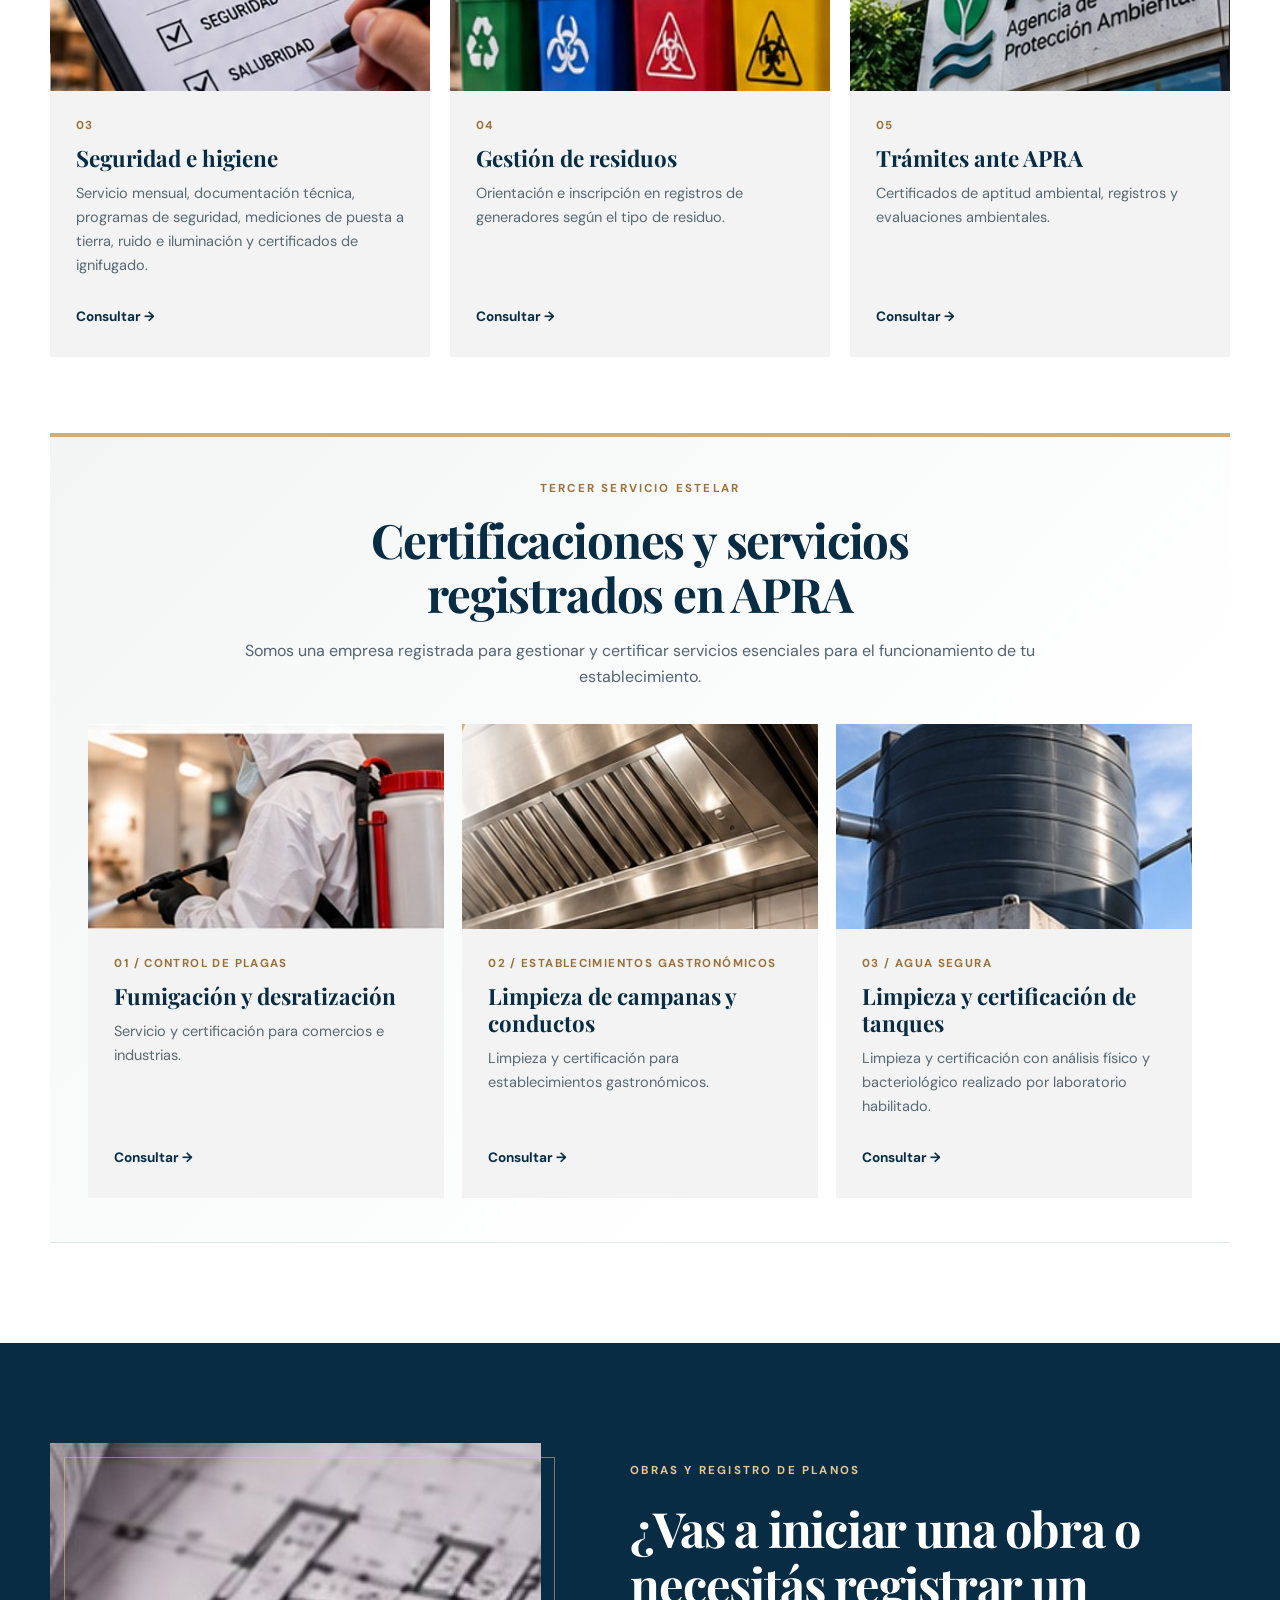
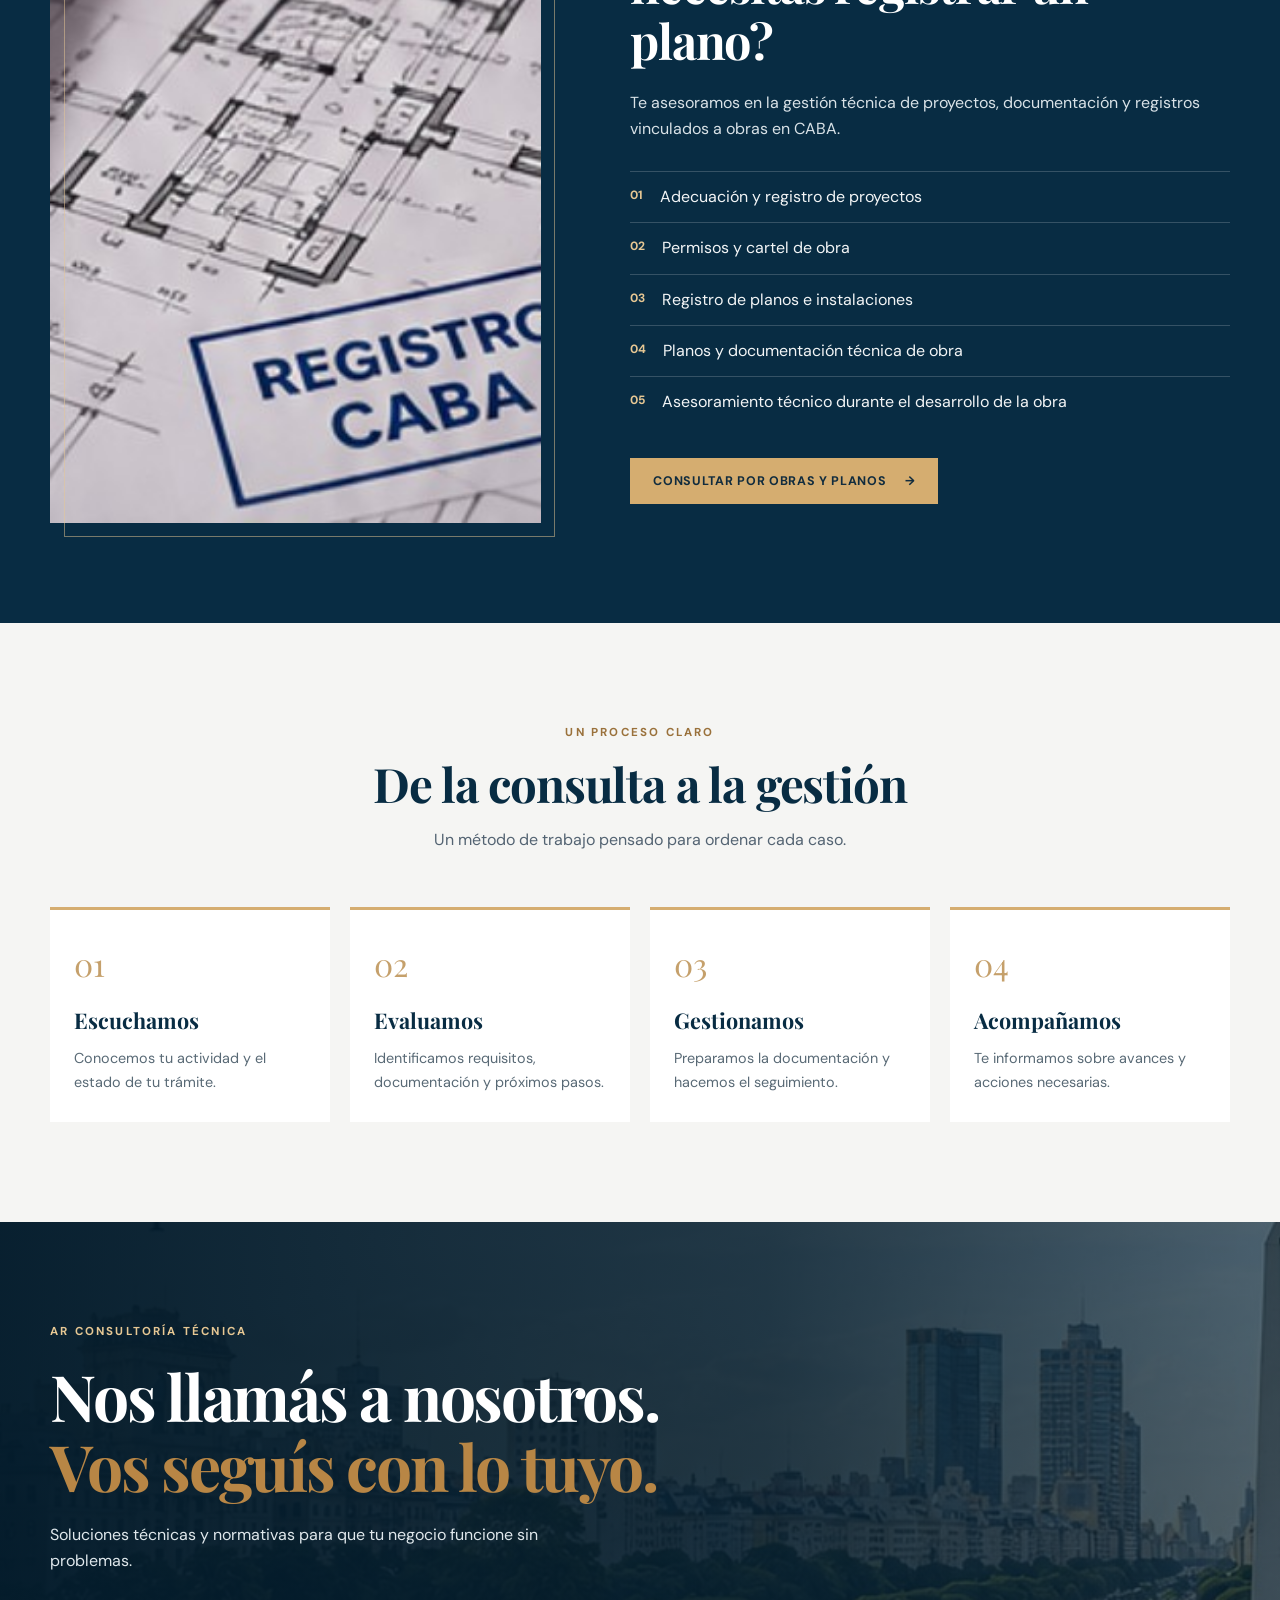
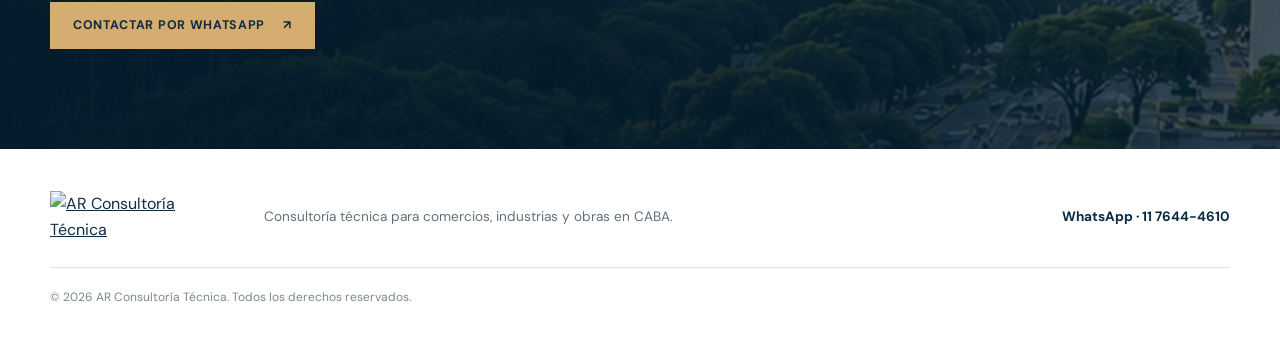
==== commit 64f94ba1: "index.html" ====
--- a/index.html
+++ b/index.html
@@ -11,7 +11,7 @@
   <meta property="og:type" content="website">
   <meta property="og:url" content="https://www.arconsultoria5920.com/">
   <meta property="og:image" content="https://www.arconsultoria5920.com/imágenes/imagen12.jpg">
-  <link rel="icon" href="imágenes/favicon.png" type="image/png">
+  <link rel="icon" href="recursos/favicon.png" type="image/png">
   <link rel="preconnect" href="https://fonts.googleapis.com">
   <link rel="preconnect" href="https://fonts.gstatic.com" crossorigin>
   <link href="https://fonts.googleapis.com/css2?family=DM+Sans:wght@400;500;600;700&family=Playfair+Display:wght@500;600;700;800&display=swap" rel="stylesheet">
@@ -29,7 +29,7 @@
   <header class="site-header">
     <div class="container header-inner">
       <a class="brand" href="#inicio" aria-label="AR Consultoría Técnica, inicio">
-        <img src="imágenes/nuevologo.png" alt="AR Consultoría Técnica" class="brand-logo">
+        <img src="recursos/nuevologo.png" alt="AR Consultoría Técnica" class="brand-logo">
       </a>
       <nav class="main-nav" aria-label="Navegación principal">
         <a href="#servicios">Habilitaciones</a>
@@ -151,7 +151,7 @@
 
   <footer class="site-footer"><div class="container footer-inner"><a href="#inicio" aria-label="Volver al inicio"><img src="imágenes/nuevologo.png" alt="AR Consultoría Técnica" class="footer-logo"></a><p>Consultoría técnica para comercios, industrias y obras en CABA.</p><a class="footer-contact" href="https://wa.me/5491176444610" target="_blank" rel="noopener noreferrer">WhatsApp · 11 7644-4610</a><small>© <span id="year">2026</span> AR Consultoría Técnica. Todos los derechos reservados.</small></div></footer>
   <a class="whatsapp-float" href="https://wa.me/5491176444610" target="_blank" rel="noopener noreferrer" aria-label="Contactar a AR Consultoría Técnica por WhatsApp">
-  <img src="imágenes/whatsapp.png">
+  <img src="recursos/whatsapp.png">
 </a>
 </body>
 </html>
--- a/styles.css
+++ b/styles.css
@@ -1,5 +1,5 @@
 :root{--navy:#082c43;--navy-2:#0d3b55;--gold:#d5ad70;--gold-light:#e7c894;--ink:#102d43;--muted:#536372;--paper:#fff;--soft:#f1f3f4;--line:#dce2e5;--serif:'Playfair Display',Georgia,serif;--sans:'DM Sans',Arial,sans-serif;--container:1180px}
-*{box-sizing:border-box}html{scroll-behavior:smooth;scroll-padding-top:90px}body{margin:0;background:#fff;color:var(--ink);font-family:var(--sans);font-size:16px;line-height:1.65;-webkit-font-smoothing:antialiased}img{max-width:100%;display:block}a{color:inherit}.container{width:min(var(--container),calc(100% - 48px));margin-inline:auto}.skip-link{position:absolute;left:-9999px;top:0}.skip-link:focus{left:12px;top:12px;z-index:2000;background:#fff;padding:12px}.site-header{position:sticky;top:0;z-index:1000;background:rgba(255,255,255,.97);border-bottom:1px solid rgba(8,44,67,.12);backdrop-filter:blur(12px)}.header-inner{min-height:94px;display:flex;align-items:center;justify-content:space-between;gap:28px}.brand{display:flex;align-items:center;flex-shrink:0}.brand-logo{width:285px;max-height:70px;object-fit:contain;object-position:left center}.main-nav{display:flex;align-items:center;gap:clamp(16px,2.5vw,34px);margin-left:auto}.main-nav a{text-decoration:none;font-size:.88rem;font-weight:700;color:#243d4e;transition:color .2s}.main-nav a:hover,.text-link:hover,.tile-body>a:hover{color:#a47738}.button{display:inline-flex;align-items:center;justify-content:center;gap:18px;padding:14px 22px;text-decoration:none;text-transform:uppercase;letter-spacing:.055em;font-size:.78rem;font-weight:700;line-height:1.3;border:1px solid transparent;transition:transform .2s,background .2s}.button:hover{transform:translateY(-2px)}.button-small{padding:12px 17px;background:var(--navy);color:white;white-space:nowrap}.button-gold{background:var(--gold);color:#112c3e}.button-gold:hover{background:var(--gold-light)}.hero{position:relative;isolation:isolate;min-height:660px;display:flex;align-items:center;background:var(--navy);color:white;overflow:hidden}.hero-photo,.hero-shade{position:absolute;inset:0;z-index:-1}.hero-photo{background-image:url('imagenes/imagen1.jpg');background-size:cover;background-position:center 55%;opacity:.76}.hero-shade{background:linear-gradient(90deg,rgba(4,29,45,.97) 0%,rgba(5,34,52,.9) 39%,rgba(5,34,52,.5) 67%,rgba(5,34,52,.1) 100%)}.hero-content{padding-top:90px;padding-bottom:120px;max-width:var(--container)}.eyebrow{margin:0 0 20px;font-size:.72rem;font-weight:700;letter-spacing:.19em;text-transform:uppercase;color:var(--gold-light)}.eyebrow-dark{color:#9a713b}.hero h1,.closing-content h2{max-width:760px;margin:0;font-family:var(--serif);font-weight:700;font-size:clamp(2.6rem,5.4vw,4.65rem);line-height:1.08;letter-spacing:-.035em}.hero-lead{font-family:var(--serif);font-size:clamp(1.25rem,2vw,1.6rem);font-weight:600;max-width:680px;line-height:1.4;margin:24px 0 10px}.hero-copy{max-width:600px;color:#e0e8ec;margin:0 0 28px}.hero-proof{display:flex;align-items:center;gap:14px;margin-top:30px;font-size:.78rem;letter-spacing:.035em;color:#e0e8ec}.proof-line{width:45px;height:2px;background:var(--gold)}.hero-bottom{position:absolute;bottom:0;left:0;right:0;min-height:68px;padding:16px max(24px,calc((100vw - var(--container))/2));display:flex;align-items:center;gap:20px;background:rgba(4,32,49,.82);font-family:var(--serif);font-size:1rem;letter-spacing:.04em}.hero-bottom-line{height:30px;width:1px;background:var(--gold)}.section-pad{padding:100px 0}.intro{background:#f3f4f3}.intro-grid{display:grid;grid-template-columns:1fr 1fr;gap:clamp(40px,8vw,110px);align-items:start}.intro h2,.section-heading h2,.works-content h2{font-family:var(--serif);font-size:clamp(2.1rem,4vw,3.35rem);line-height:1.15;letter-spacing:-.025em;margin:0;color:var(--navy)}.intro h2 em,.closing-content h2 em{color:#b88645;font-style:normal}.intro-text{padding-top:14px;color:#435665}.intro-text p{margin:0 0 18px}.text-link{display:inline-flex;align-items:center;gap:16px;margin-top:12px;text-decoration:none;color:var(--navy);font-weight:700;border-bottom:1px solid var(--gold);padding-bottom:7px}.services-section{background:#fff}.section-heading{max-width:720px;margin:0 auto 54px;text-align:center}.section-heading .eyebrow{margin-bottom:15px}.section-heading h2{font-size:clamp(2rem,3.7vw,3rem)}.section-heading>p:last-child{color:var(--muted);margin:16px 0 0}.feature-card{display:grid;grid-template-columns:1fr 1fr;min-height:450px;background:#f3f4f3;margin:0 0 28px;overflow:hidden}.feature-image{min-height:400px;background-size:cover;background-position:center}.image-store{background-image:url('imagenes/imagen1.jpg')}.image-autoproteccion{background-image:url('imagenes/imagen2.jpg')}.feature-content{padding:clamp(30px,5vw,64px);align-self:center}.number-tag{display:block;color:#9a713b;font-size:.69rem;letter-spacing:.14em;font-weight:700;margin-bottom:16px}.feature-content h3{font-family:var(--serif);font-size:clamp(1.8rem,3vw,2.6rem);line-height:1.15;margin:0 0 18px;color:var(--navy)}.feature-content p{color:#4d5e69;margin:0 0 20px}.check-list{list-style:none;padding:0;margin:0 0 20px}.check-list li{position:relative;padding:7px 0 7px 25px;border-bottom:1px solid #dfe4e5;font-size:.92rem}.check-list li:before{content:'✓';position:absolute;left:0;color:#a47738;font-weight:700}.feature-reverse .feature-image{order:2}.feature-reverse .feature-content{order:1}.compact-heading{margin-top:100px;margin-bottom:40px}.service-grid{display:grid;grid-template-columns:repeat(3,1fr);gap:20px}.service-tile{background:#f2f3f2;min-width:0;display:flex;flex-direction:column;transition:transform .2s,box-shadow .2s}.service-tile:hover{transform:translateY(-4px);box-shadow:0 15px 30px rgba(8,44,67,.1)}.tile-image{height:205px;background-size:cover;background-position:center}.image-higiene{background-image:url('imagenes/imagen3.jpg')}.image-residuos{background-image:url('imagenes/imagen4.jpg')}.image-apra{background-image:url('imagenes/imagen5.jpg')}.image-fumigacion{background-image:url('imagenes/imagen6.jpg')}.image-campana{background-image:url('imagenes/imagen7.jpg')}.image-tanques{background-image:url('imagenes/imagen8.jpg')}.tile-body{padding:25px 26px 28px;display:flex;flex-direction:column;align-items:flex-start;flex:1}.tile-index{font-size:.72rem;letter-spacing:.12em;color:#9a713b;font-weight:700}.tile-body h3{font-family:var(--serif);font-size:1.4rem;line-height:1.2;margin:10px 0;color:var(--navy)}.tile-body p{font-size:.91rem;color:#586975;margin:0 0 20px}.tile-body>a{margin-top:auto;padding-top:8px;text-decoration:none;font-size:.85rem;font-weight:700;color:var(--navy)}.works-section{background:var(--navy);color:white}.works-grid{display:grid;grid-template-columns:.9fr 1.1fr;gap:clamp(38px,7vw,95px);align-items:center}.works-photo{min-height:680px;background:url('imagenes/imagen9.jpg') center/cover no-repeat;position:relative}.works-photo:after{content:'';position:absolute;inset:0;border:1px solid rgba(231,200,148,.5);transform:translate(14px,14px);pointer-events:none}.works-content .eyebrow{color:var(--gold-light)}.works-content h2{color:white;font-size:clamp(2.1rem,3.8vw,3.2rem)}.works-content>p:not(.eyebrow){color:#d9e2e7;margin:22px 0 28px}.works-list{margin:0 0 30px}.works-list>div{display:flex;gap:17px;align-items:flex-start;border-top:1px solid rgba(255,255,255,.18);padding:12px 0}.works-list span{color:var(--gold-light);font-size:.75rem;font-weight:700;padding-top:2px}.works-list p{margin:0;color:#f3f5f6}.process-section{background:#f5f5f3}.process-grid{display:grid;grid-template-columns:repeat(4,1fr);gap:20px}.process-grid article{padding:28px 24px;background:#fff;border-top:3px solid var(--gold)}.process-grid article>span{font-family:var(--serif);font-size:2rem;color:#c5a06b}.process-grid h3{font-family:var(--serif);font-size:1.35rem;margin:12px 0 8px;color:var(--navy)}.process-grid p{font-size:.9rem;color:#586975;margin:0}.closing-cta{position:relative;isolation:isolate;overflow:hidden;background:var(--navy);color:white;padding:100px 0}.closing-image,.closing-overlay{position:absolute;inset:0;z-index:-1}.closing-image{background:url('imagenes/imagen12.jpg') center 55%/cover no-repeat;opacity:.52}.closing-overlay{background:linear-gradient(90deg,rgba(3,27,43,.96),rgba(3,27,43,.76) 60%,rgba(3,27,43,.4))}.closing-content h2{font-size:clamp(2.5rem,5vw,4.3rem)}.closing-content>p:not(.eyebrow){max-width:570px;color:#e0e8ec;margin:22px 0 28px}.site-footer{padding:42px 0;background:#fff}.footer-inner{display:grid;grid-template-columns:190px 1fr auto;align-items:center;gap:24px}.footer-logo{width:170px;max-height:60px;object-fit:contain;object-position:left center}.footer-inner p{font-size:.85rem;color:#61717c;margin:0}.footer-contact{font-size:.85rem;text-decoration:none;font-weight:700;color:var(--navy)}.footer-inner small{grid-column:1/-1;border-top:1px solid var(--line);padding-top:20px;color:#7a878e;font-size:.75rem}.whatsapp-float{position:fixed;z-index:900;right:22px;bottom:22px;width:58px;height:58px;border-radius:50%;display:grid;place-items:center;background:#0d7659;color:white;text-decoration:none;font-size:.83rem;font-weight:700;box-shadow:0 7px 24px rgba(0,0,0,.22);border:3px solid white}.whatsapp-float:hover{transform:translateY(-3px)}
+*{box-sizing:border-box}html{scroll-behavior:smooth;scroll-padding-top:90px}body{margin:0;background:#fff;color:var(--ink);font-family:var(--sans);font-size:16px;line-height:1.65;-webkit-font-smoothing:antialiased}img{max-width:100%;display:block}a{color:inherit}.container{width:min(var(--container),calc(100% - 48px));margin-inline:auto}.skip-link{position:absolute;left:-9999px;top:0}.skip-link:focus{left:12px;top:12px;z-index:2000;background:#fff;padding:12px}.site-header{position:sticky;top:0;z-index:1000;background:rgba(255,255,255,.97);border-bottom:1px solid rgba(8,44,67,.12);backdrop-filter:blur(12px)}.header-inner{min-height:94px;display:flex;align-items:center;justify-content:space-between;gap:28px}.brand{display:flex;align-items:center;flex-shrink:0}.brand-logo{width:285px;max-height:70px;object-fit:contain;object-position:left center}.main-nav{display:flex;align-items:center;gap:clamp(16px,2.5vw,34px);margin-left:auto}.main-nav a{text-decoration:none;font-size:.88rem;font-weight:700;color:#243d4e;transition:color .2s}.main-nav a:hover,.text-link:hover,.tile-body>a:hover{color:#a47738}.button{display:inline-flex;align-items:center;justify-content:center;gap:18px;padding:14px 22px;text-decoration:none;text-transform:uppercase;letter-spacing:.055em;font-size:.78rem;font-weight:700;line-height:1.3;border:1px solid transparent;transition:transform .2s,background .2s}.button:hover{transform:translateY(-2px)}.button-small{padding:12px 17px;background:var(--navy);color:white;white-space:nowrap}.button-gold{background:var(--gold);color:#112c3e}.button-gold:hover{background:var(--gold-light)}.hero{position:relative;isolation:isolate;min-height:660px;display:flex;align-items:center;background:var(--navy);color:white;overflow:hidden}.hero-photo,.hero-shade{position:absolute;inset:0;z-index:-1}.hero-photo{background-image:url('recursos/imagen1.jpg');background-size:cover;background-position:center 55%;opacity:.76}.hero-shade{background:linear-gradient(90deg,rgba(4,29,45,.97) 0%,rgba(5,34,52,.9) 39%,rgba(5,34,52,.5) 67%,rgba(5,34,52,.1) 100%)}.hero-content{padding-top:90px;padding-bottom:120px;max-width:var(--container)}.eyebrow{margin:0 0 20px;font-size:.72rem;font-weight:700;letter-spacing:.19em;text-transform:uppercase;color:var(--gold-light)}.eyebrow-dark{color:#9a713b}.hero h1,.closing-content h2{max-width:760px;margin:0;font-family:var(--serif);font-weight:700;font-size:clamp(2.6rem,5.4vw,4.65rem);line-height:1.08;letter-spacing:-.035em}.hero-lead{font-family:var(--serif);font-size:clamp(1.25rem,2vw,1.6rem);font-weight:600;max-width:680px;line-height:1.4;margin:24px 0 10px}.hero-copy{max-width:600px;color:#e0e8ec;margin:0 0 28px}.hero-proof{display:flex;align-items:center;gap:14px;margin-top:30px;font-size:.78rem;letter-spacing:.035em;color:#e0e8ec}.proof-line{width:45px;height:2px;background:var(--gold)}.hero-bottom{position:absolute;bottom:0;left:0;right:0;min-height:68px;padding:16px max(24px,calc((100vw - var(--container))/2));display:flex;align-items:center;gap:20px;background:rgba(4,32,49,.82);font-family:var(--serif);font-size:1rem;letter-spacing:.04em}.hero-bottom-line{height:30px;width:1px;background:var(--gold)}.section-pad{padding:100px 0}.intro{background:#f3f4f3}.intro-grid{display:grid;grid-template-columns:1fr 1fr;gap:clamp(40px,8vw,110px);align-items:start}.intro h2,.section-heading h2,.works-content h2{font-family:var(--serif);font-size:clamp(2.1rem,4vw,3.35rem);line-height:1.15;letter-spacing:-.025em;margin:0;color:var(--navy)}.intro h2 em,.closing-content h2 em{color:#b88645;font-style:normal}.intro-text{padding-top:14px;color:#435665}.intro-text p{margin:0 0 18px}.text-link{display:inline-flex;align-items:center;gap:16px;margin-top:12px;text-decoration:none;color:var(--navy);font-weight:700;border-bottom:1px solid var(--gold);padding-bottom:7px}.services-section{background:#fff}.section-heading{max-width:720px;margin:0 auto 54px;text-align:center}.section-heading .eyebrow{margin-bottom:15px}.section-heading h2{font-size:clamp(2rem,3.7vw,3rem)}.section-heading>p:last-child{color:var(--muted);margin:16px 0 0}.feature-card{display:grid;grid-template-columns:1fr 1fr;min-height:450px;background:#f3f4f3;margin:0 0 28px;overflow:hidden}.feature-image{min-height:400px;background-size:cover;background-position:center}.image-store{background-image:url('recursos/imagen1.jpg')}.image-autoproteccion{background-image:url('recursos/imagen2.jpg')}.feature-content{padding:clamp(30px,5vw,64px);align-self:center}.number-tag{display:block;color:#9a713b;font-size:.69rem;letter-spacing:.14em;font-weight:700;margin-bottom:16px}.feature-content h3{font-family:var(--serif);font-size:clamp(1.8rem,3vw,2.6rem);line-height:1.15;margin:0 0 18px;color:var(--navy)}.feature-content p{color:#4d5e69;margin:0 0 20px}.check-list{list-style:none;padding:0;margin:0 0 20px}.check-list li{position:relative;padding:7px 0 7px 25px;border-bottom:1px solid #dfe4e5;font-size:.92rem}.check-list li:before{content:'✓';position:absolute;left:0;color:#a47738;font-weight:700}.feature-reverse .feature-image{order:2}.feature-reverse .feature-content{order:1}.compact-heading{margin-top:100px;margin-bottom:40px}.service-grid{display:grid;grid-template-columns:repeat(3,1fr);gap:20px}.service-tile{background:#f2f3f2;min-width:0;display:flex;flex-direction:column;transition:transform .2s,box-shadow .2s}.service-tile:hover{transform:translateY(-4px);box-shadow:0 15px 30px rgba(8,44,67,.1)}.tile-image{height:205px;background-size:cover;background-position:center}.image-higiene{background-image:url('recursos/imagen3.jpg')}.image-residuos{background-image:url('recursos/imagen4.jpg')}.image-apra{background-image:url('recursos/imagen5.jpg')}.image-fumigacion{background-image:url('recursos/imagen6.jpg')}.image-campana{background-image:url('recursos/imagen7.jpg')}.image-tanques{background-image:url('recursos/imagen8.jpg')}.tile-body{padding:25px 26px 28px;display:flex;flex-direction:column;align-items:flex-start;flex:1}.tile-index{font-size:.72rem;letter-spacing:.12em;color:#9a713b;font-weight:700}.tile-body h3{font-family:var(--serif);font-size:1.4rem;line-height:1.2;margin:10px 0;color:var(--navy)}.tile-body p{font-size:.91rem;color:#586975;margin:0 0 20px}.tile-body>a{margin-top:auto;padding-top:8px;text-decoration:none;font-size:.85rem;font-weight:700;color:var(--navy)}.works-section{background:var(--navy);color:white}.works-grid{display:grid;grid-template-columns:.9fr 1.1fr;gap:clamp(38px,7vw,95px);align-items:center}.works-photo{min-height:680px;background:url('recursos/imagen9.jpg') center/cover no-repeat;position:relative}.works-photo:after{content:'';position:absolute;inset:0;border:1px solid rgba(231,200,148,.5);transform:translate(14px,14px);pointer-events:none}.works-content .eyebrow{color:var(--gold-light)}.works-content h2{color:white;font-size:clamp(2.1rem,3.8vw,3.2rem)}.works-content>p:not(.eyebrow){color:#d9e2e7;margin:22px 0 28px}.works-list{margin:0 0 30px}.works-list>div{display:flex;gap:17px;align-items:flex-start;border-top:1px solid rgba(255,255,255,.18);padding:12px 0}.works-list span{color:var(--gold-light);font-size:.75rem;font-weight:700;padding-top:2px}.works-list p{margin:0;color:#f3f5f6}.process-section{background:#f5f5f3}.process-grid{display:grid;grid-template-columns:repeat(4,1fr);gap:20px}.process-grid article{padding:28px 24px;background:#fff;border-top:3px solid var(--gold)}.process-grid article>span{font-family:var(--serif);font-size:2rem;color:#c5a06b}.process-grid h3{font-family:var(--serif);font-size:1.35rem;margin:12px 0 8px;color:var(--navy)}.process-grid p{font-size:.9rem;color:#586975;margin:0}.closing-cta{position:relative;isolation:isolate;overflow:hidden;background:var(--navy);color:white;padding:100px 0}.closing-image,.closing-overlay{position:absolute;inset:0;z-index:-1}.closing-image{background:url('recursos/imagen12.jpg') center 55%/cover no-repeat;opacity:.52}.closing-overlay{background:linear-gradient(90deg,rgba(3,27,43,.96),rgba(3,27,43,.76) 60%,rgba(3,27,43,.4))}.closing-content h2{font-size:clamp(2.5rem,5vw,4.3rem)}.closing-content>p:not(.eyebrow){max-width:570px;color:#e0e8ec;margin:22px 0 28px}.site-footer{padding:42px 0;background:#fff}.footer-inner{display:grid;grid-template-columns:190px 1fr auto;align-items:center;gap:24px}.footer-logo{width:170px;max-height:60px;object-fit:contain;object-position:left center}.footer-inner p{font-size:.85rem;color:#61717c;margin:0}.footer-contact{font-size:.85rem;text-decoration:none;font-weight:700;color:var(--navy)}.footer-inner small{grid-column:1/-1;border-top:1px solid var(--line);padding-top:20px;color:#7a878e;font-size:.75rem}.whatsapp-float{position:fixed;z-index:900;right:22px;bottom:22px;width:58px;height:58px;border-radius:50%;display:grid;place-items:center;background:#0d7659;color:white;text-decoration:none;font-size:.83rem;font-weight:700;box-shadow:0 7px 24px rgba(0,0,0,.22);border:3px solid white}.whatsapp-float:hover{transform:translateY(-3px)}
 @media(max-width:900px){.header-inner{min-height:82px;gap:16px}.brand-logo{width:220px}.main-nav{gap:14px}.main-nav a{font-size:.78rem}.header-inner>.button{padding:11px 12px;font-size:.7rem}.hero{min-height:620px}.hero-shade{background:linear-gradient(90deg,rgba(4,29,45,.96),rgba(5,34,52,.78) 65%,rgba(5,34,52,.4))}.service-grid{grid-template-columns:repeat(2,1fr)}.works-photo{min-height:600px}.footer-inner{grid-template-columns:150px 1fr}.footer-contact{grid-column:2}.process-grid{grid-template-columns:repeat(2,1fr)}}
 @media(max-width:640px){html{scroll-padding-top:76px}.container{width:min(100% - 36px,var(--container))}.header-inner{min-height:74px;flex-wrap:wrap;gap:8px;padding-top:8px;padding-bottom:8px}.brand-logo{width:170px;max-height:48px}.main-nav{order:3;width:100%;justify-content:space-between;padding:5px 0 2px;border-top:1px solid #edf0f1}.main-nav a{font-size:.73rem}.header-inner>.button{margin-left:auto;padding:9px 11px;font-size:.65rem}.hero{min-height:690px;align-items:flex-start}.hero-photo{background-position:58% center}.hero-shade{background:linear-gradient(90deg,rgba(4,29,45,.96),rgba(5,34,52,.8)),linear-gradient(0deg,rgba(5,34,52,.5),transparent)}.hero-content{padding-top:66px;padding-bottom:135px}.eyebrow{font-size:.64rem;letter-spacing:.15em}.hero h1{font-size:clamp(2.35rem,10.4vw,3.5rem)}.hero-lead{font-size:1.25rem}.hero-copy{font-size:.95rem}.hero-bottom{padding:13px 18px;gap:12px;font-size:.79rem;line-height:1.3}.hero-bottom-line{height:36px;flex-shrink:0}.section-pad{padding:68px 0}.intro-grid,.works-grid{grid-template-columns:1fr;gap:24px}.intro h2,.section-heading h2{font-size:2.2rem}.intro-text{padding-top:0}.section-heading{margin-bottom:34px;text-align:left}.feature-card{grid-template-columns:1fr;margin-bottom:22px}.feature-image{min-height:245px;order:0!important}.feature-content{padding:27px 23px 32px;order:1!important}.feature-content h3{font-size:1.9rem}.compact-heading{margin-top:68px;margin-bottom:28px}.service-grid{grid-template-columns:1fr;gap:16px}.tile-image{height:220px}.tile-body{padding:22px}.works-grid{gap:36px}.works-photo{min-height:330px;margin-right:10px}.works-photo:after{transform:translate(8px,8px)}.works-content h2{font-size:2.3rem}.process-grid{grid-template-columns:1fr 1fr;gap:12px}.process-grid article{padding:21px 17px}.process-grid h3{font-size:1.15rem}.process-grid p{font-size:.84rem}.closing-cta{padding:72px 0}.closing-content h2{font-size:2.65rem}.footer-inner{grid-template-columns:1fr;gap:14px}.footer-logo{width:165px}.footer-contact{grid-column:auto}.footer-inner small{grid-column:auto;margin-top:8px}.whatsapp-float{right:15px;bottom:15px;width:53px;height:53px}}
 @media(max-width:380px){.brand-logo{width:145px}.header-inner>.button{font-size:.6rem;gap:7px}.main-nav a{font-size:.68rem}.hero h1{font-size:2.2rem}.process-grid{grid-template-columns:1fr}.hero-bottom{font-size:.72rem}}
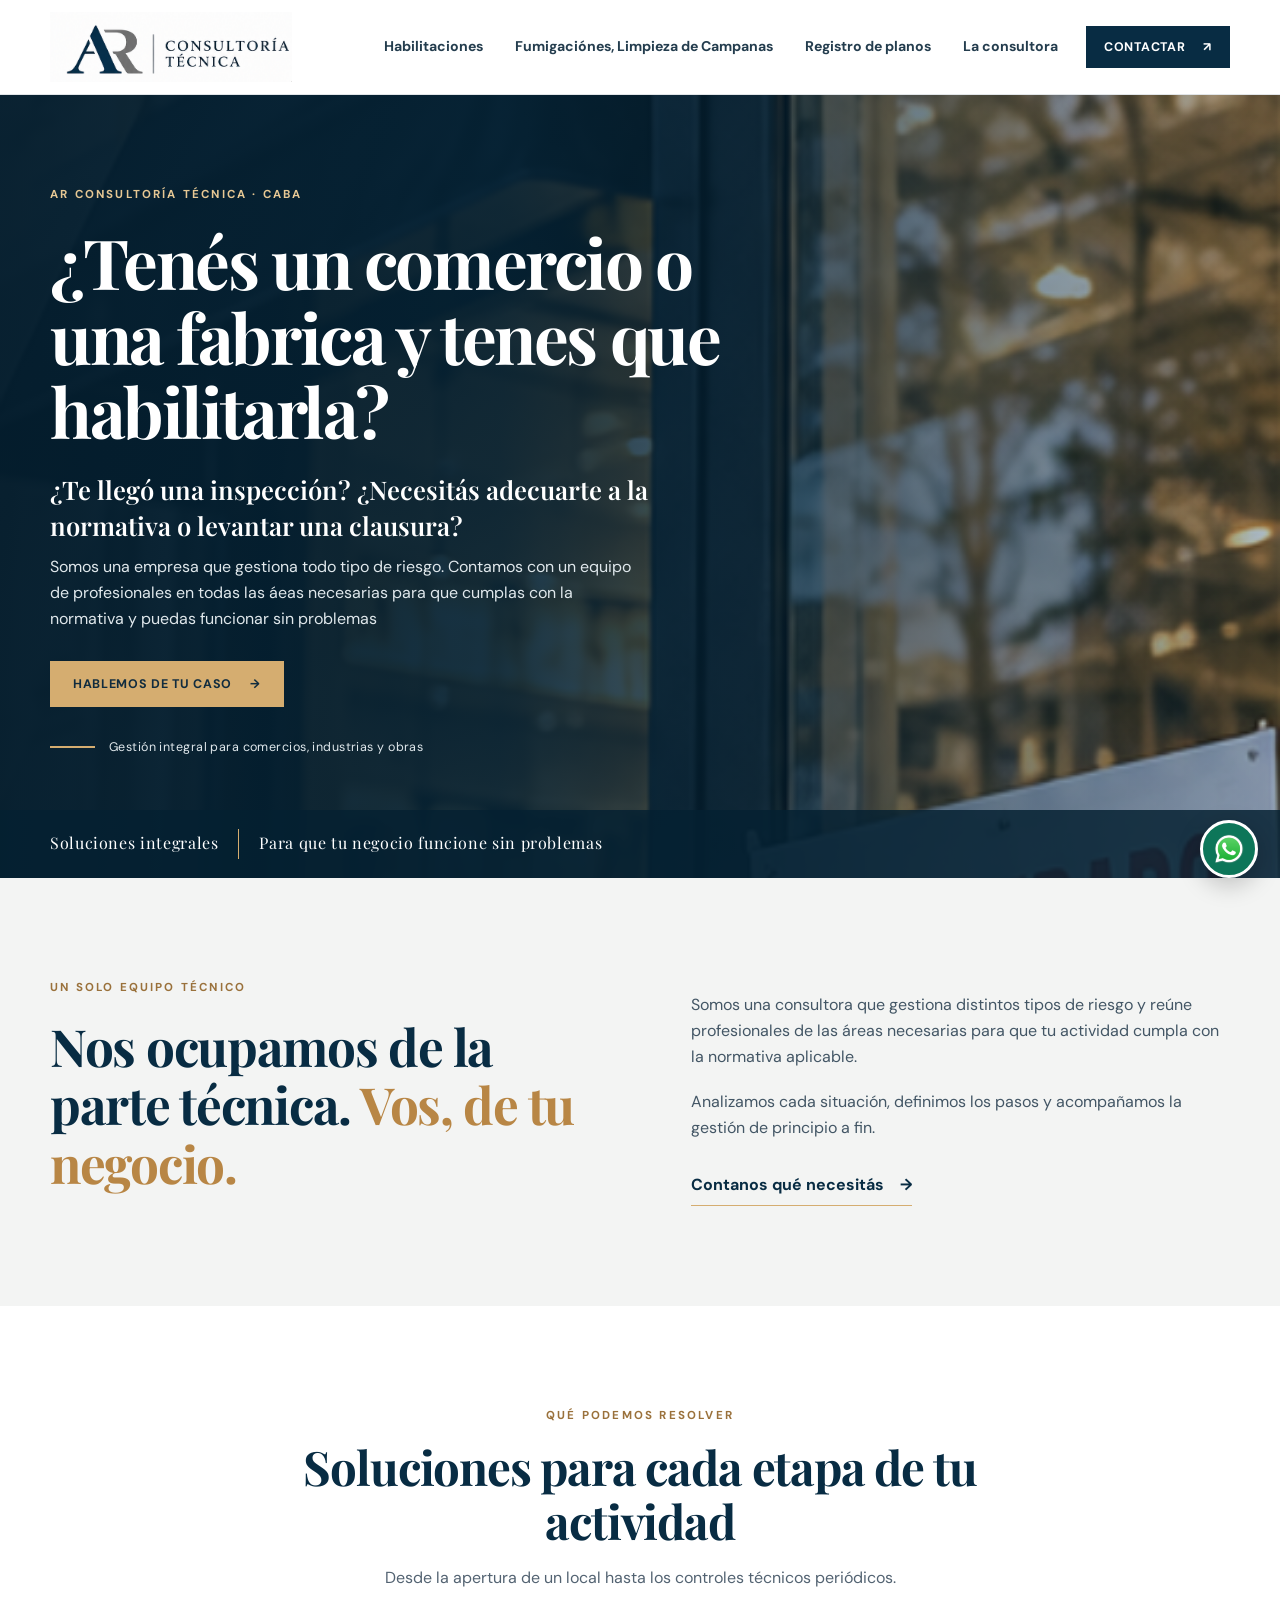
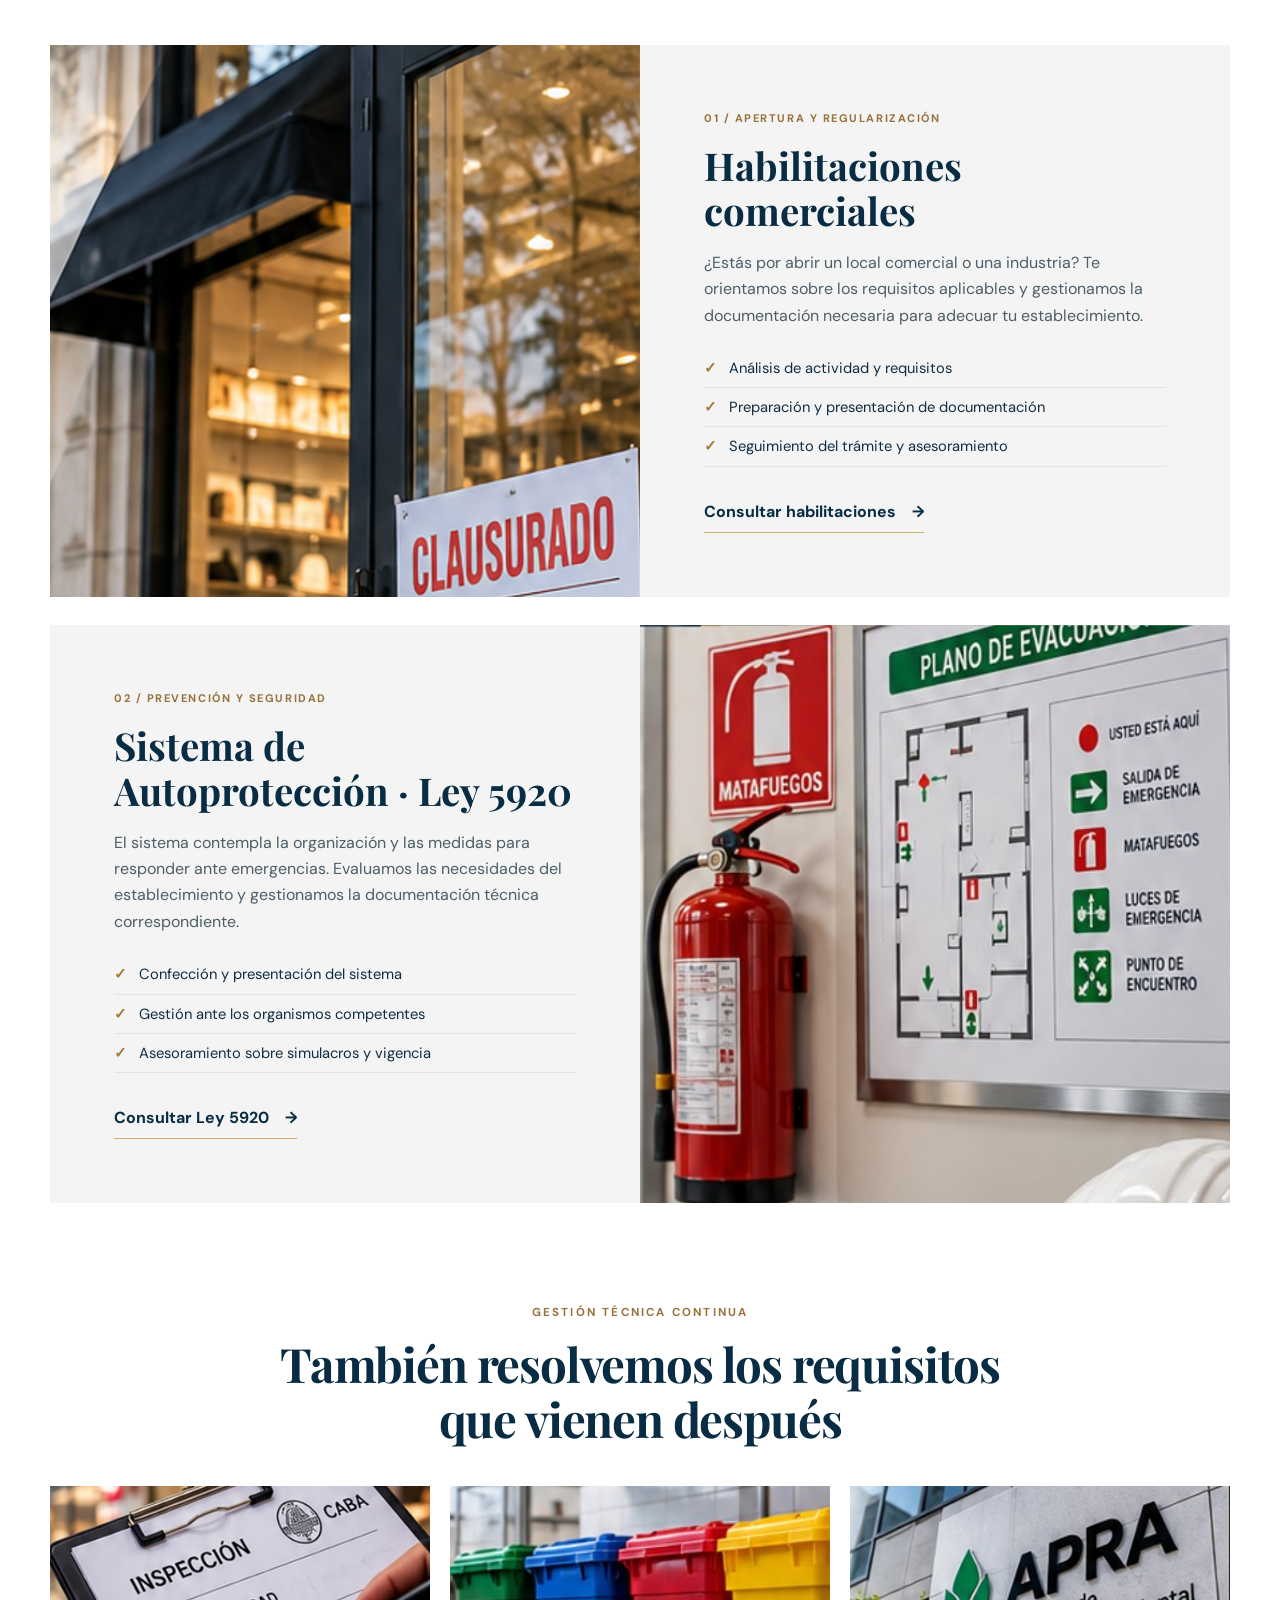
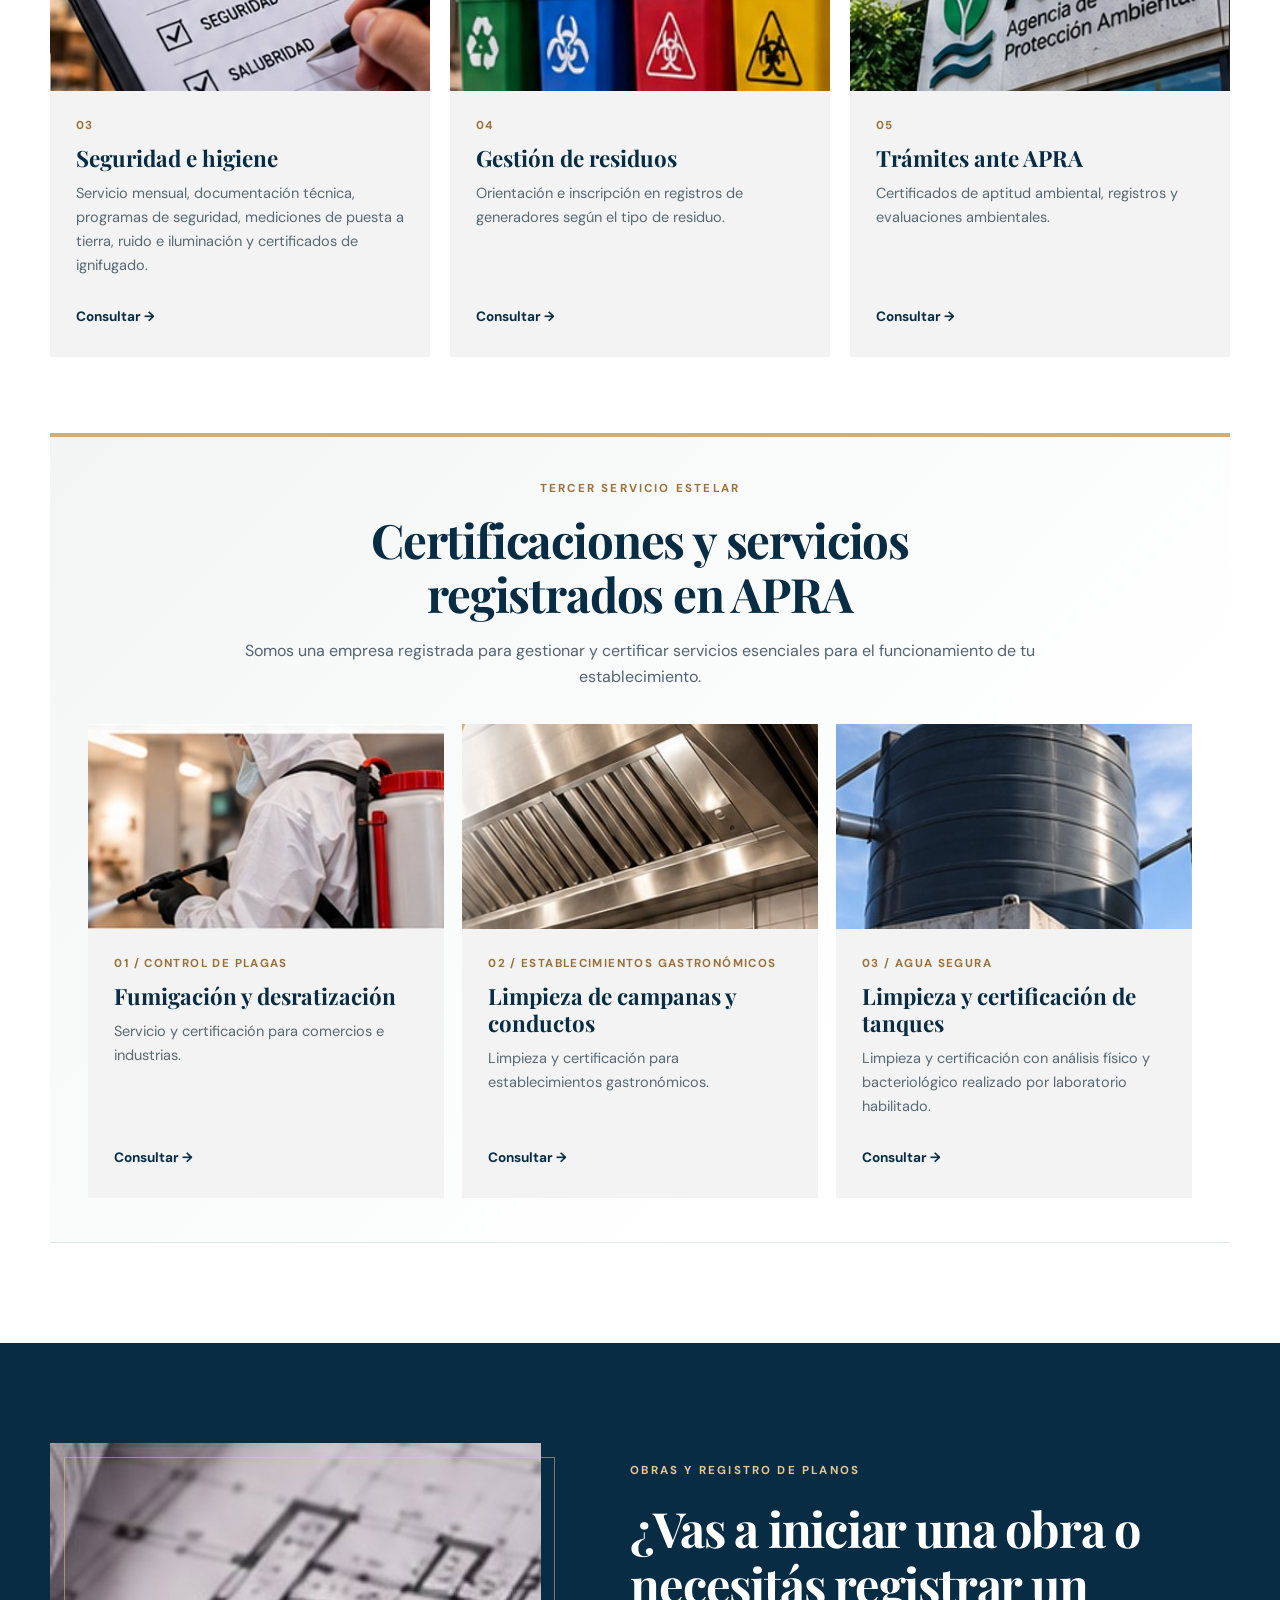
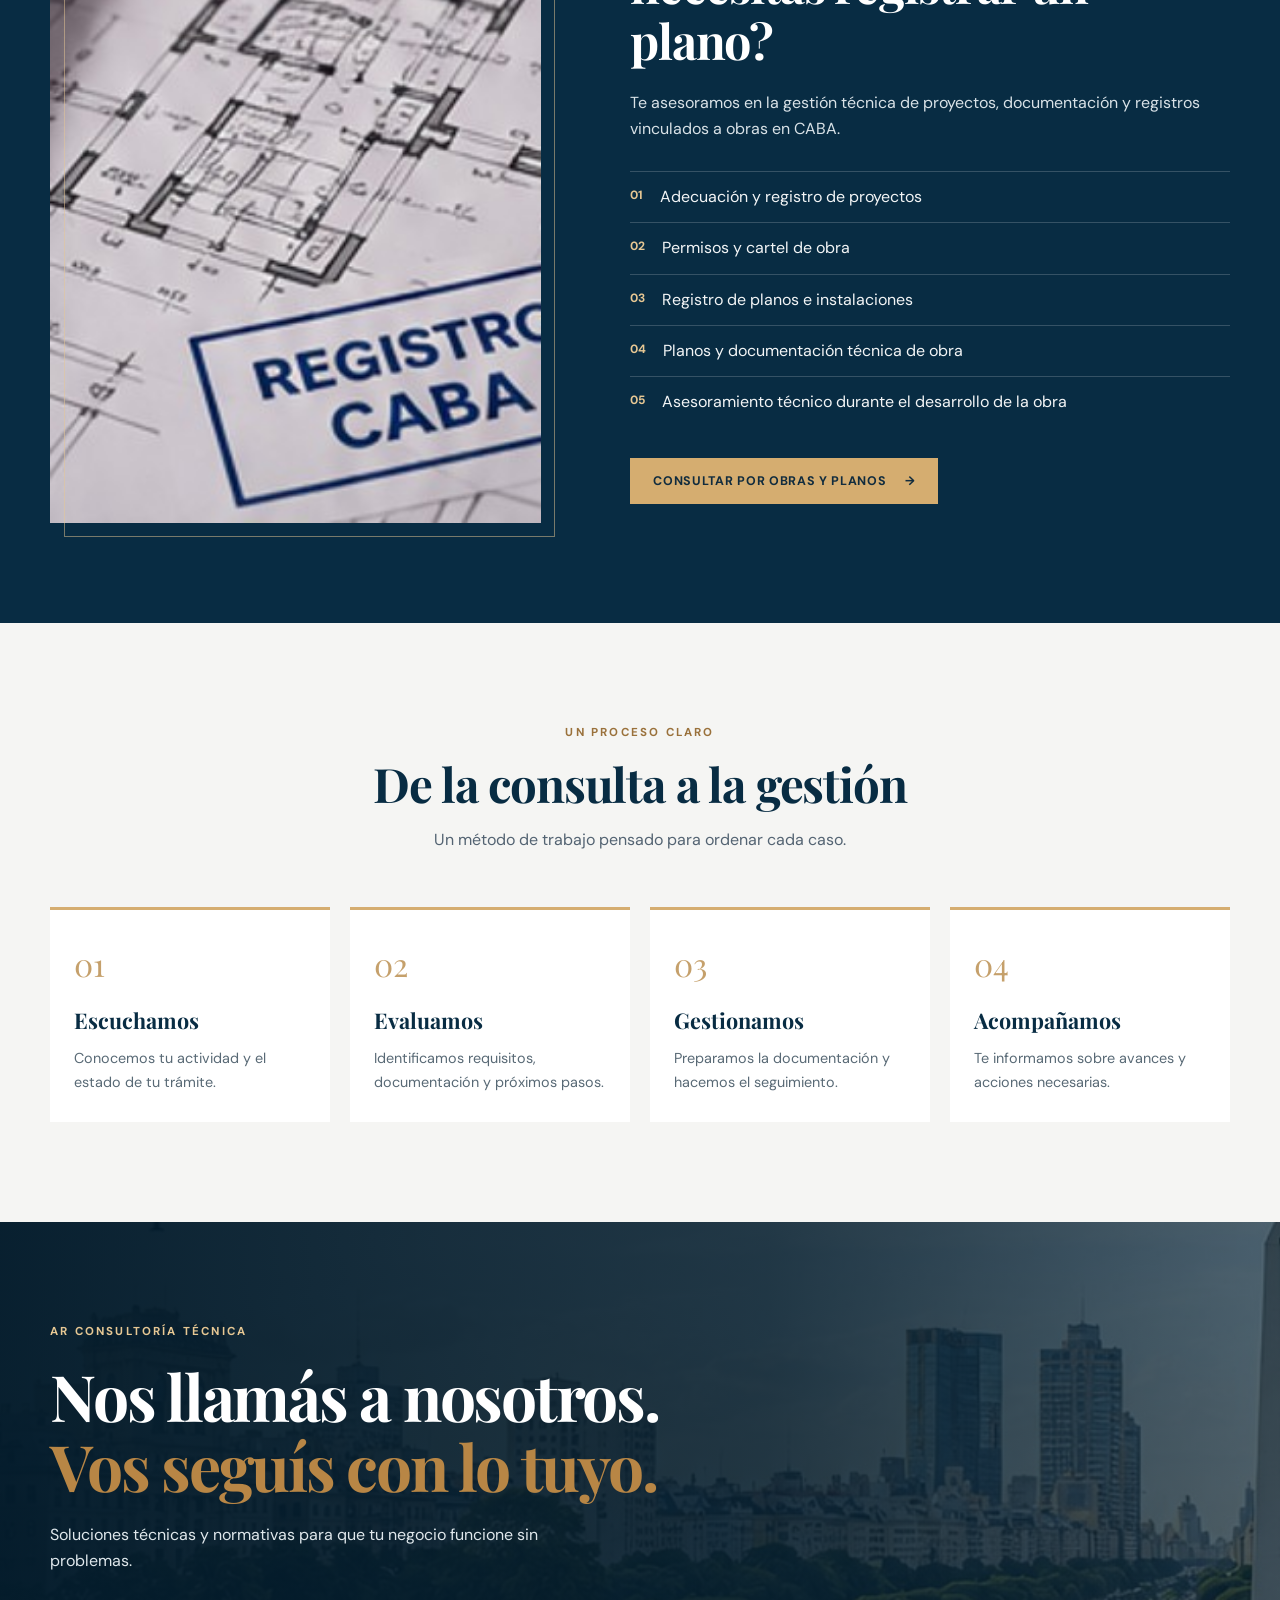
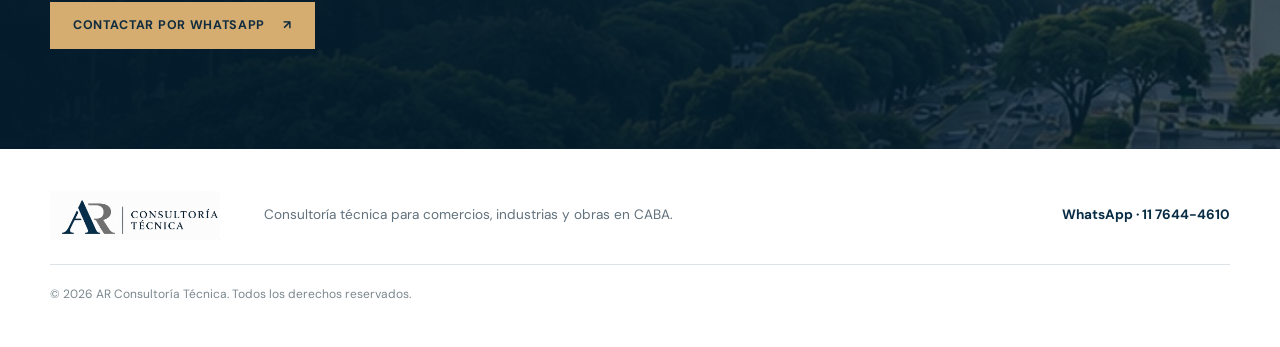
==== commit 4bc09a6a: "Update index.html" ====
--- a/index.html
+++ b/index.html
@@ -149,7 +149,7 @@
     </section>
   </main>
 
-  <footer class="site-footer"><div class="container footer-inner"><a href="#inicio" aria-label="Volver al inicio"><img src="imágenes/nuevologo.png" alt="AR Consultoría Técnica" class="footer-logo"></a><p>Consultoría técnica para comercios, industrias y obras en CABA.</p><a class="footer-contact" href="https://wa.me/5491176444610" target="_blank" rel="noopener noreferrer">WhatsApp · 11 7644-4610</a><small>© <span id="year">2026</span> AR Consultoría Técnica. Todos los derechos reservados.</small></div></footer>
+  <footer class="site-footer"><div class="container footer-inner"><a href="#inicio" aria-label="Volver al inicio"><img src="recursos/nuevologo.png" alt="AR Consultoría Técnica" class="footer-logo"></a><p>Consultoría técnica para comercios, industrias y obras en CABA.</p><a class="footer-contact" href="https://wa.me/5491176444610" target="_blank" rel="noopener noreferrer">WhatsApp · 11 7644-4610</a><small>© <span id="year">2026</span> AR Consultoría Técnica. Todos los derechos reservados.</small></div></footer>
   <a class="whatsapp-float" href="https://wa.me/5491176444610" target="_blank" rel="noopener noreferrer" aria-label="Contactar a AR Consultoría Técnica por WhatsApp">
   <img src="recursos/whatsapp.png">
 </a>
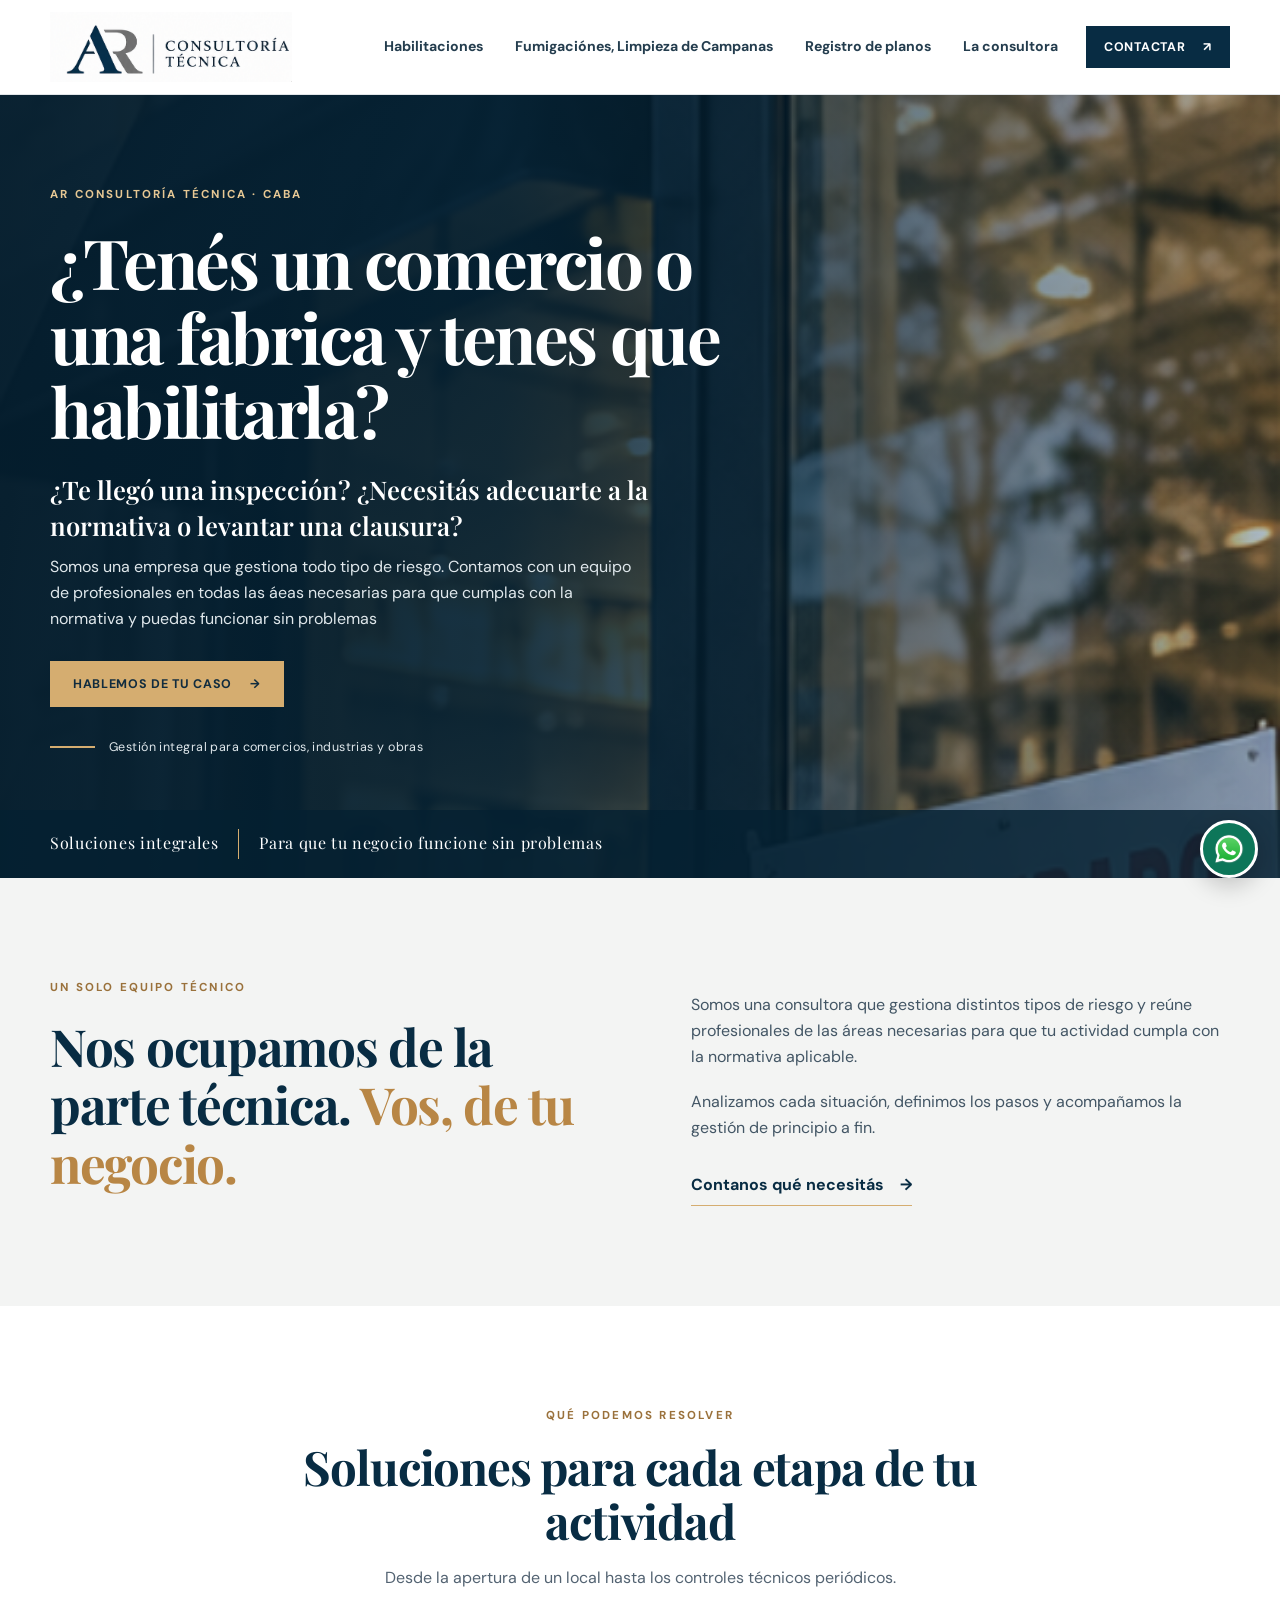
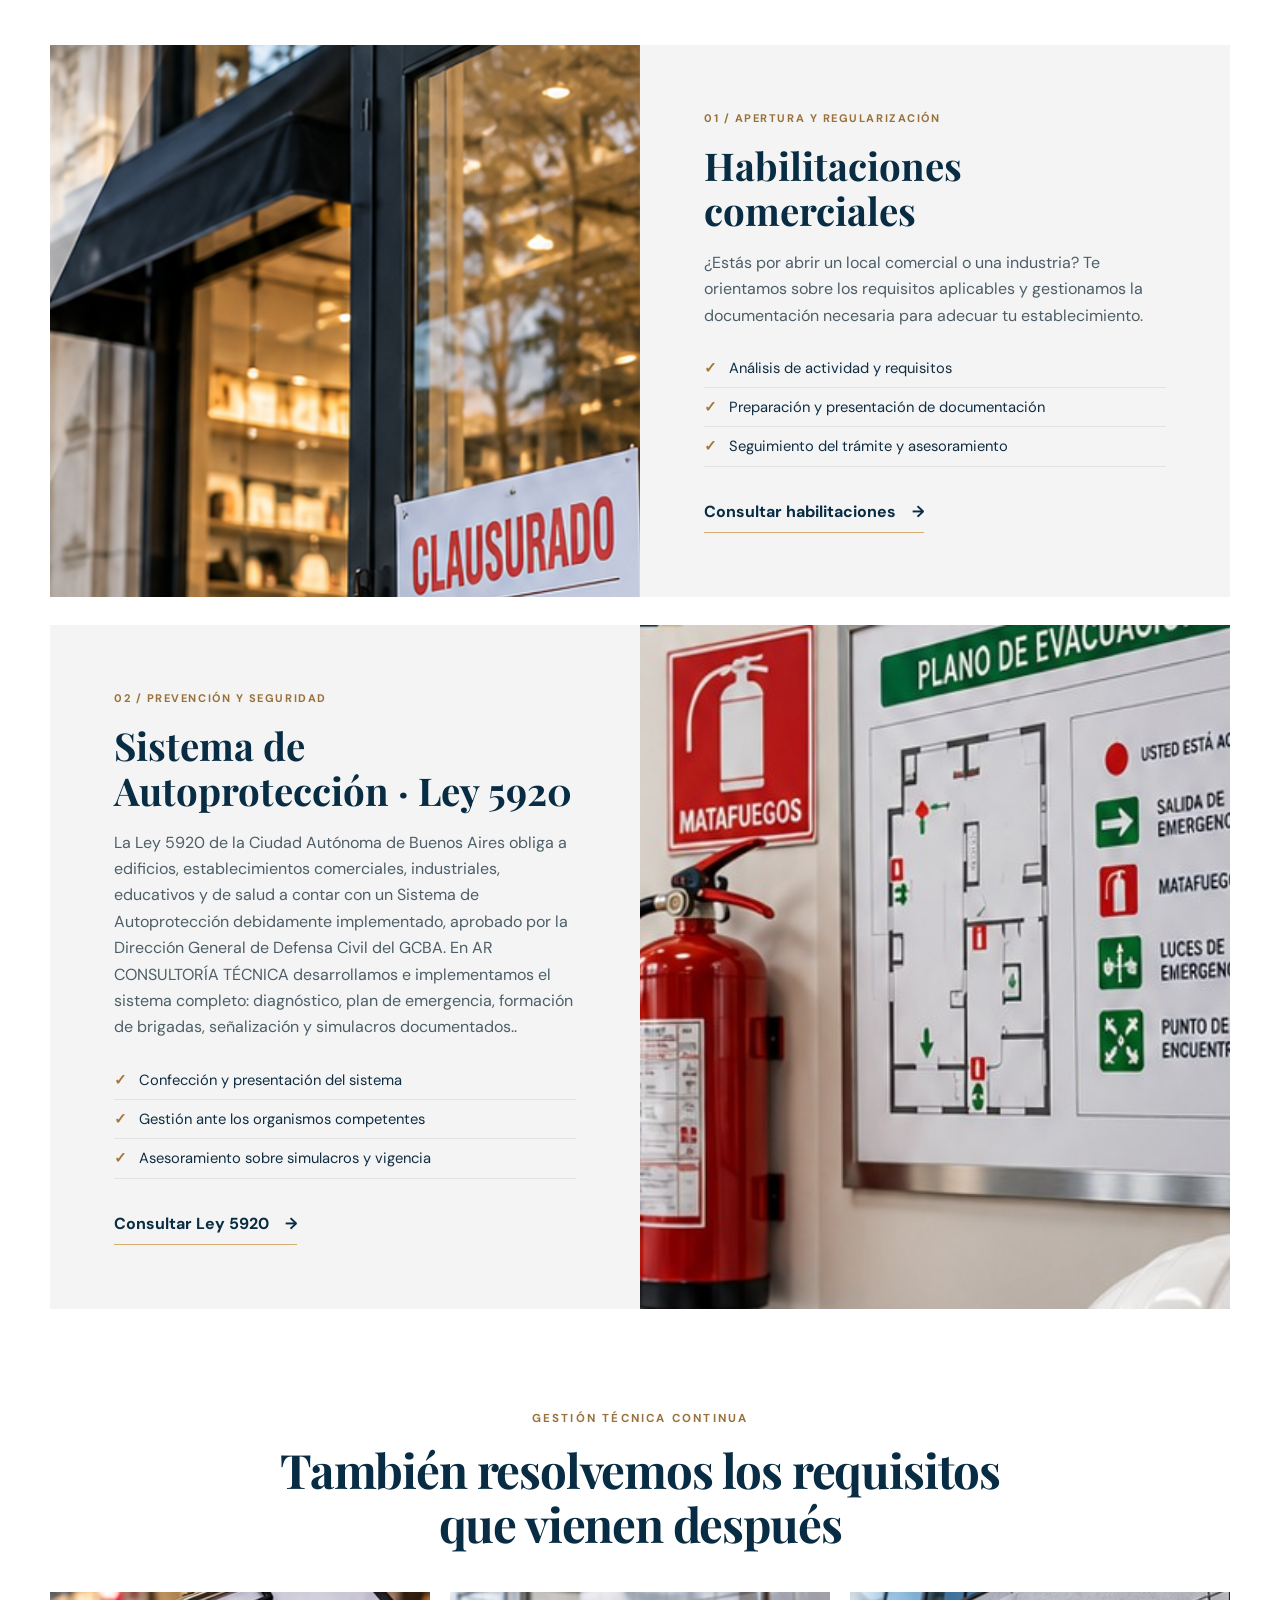
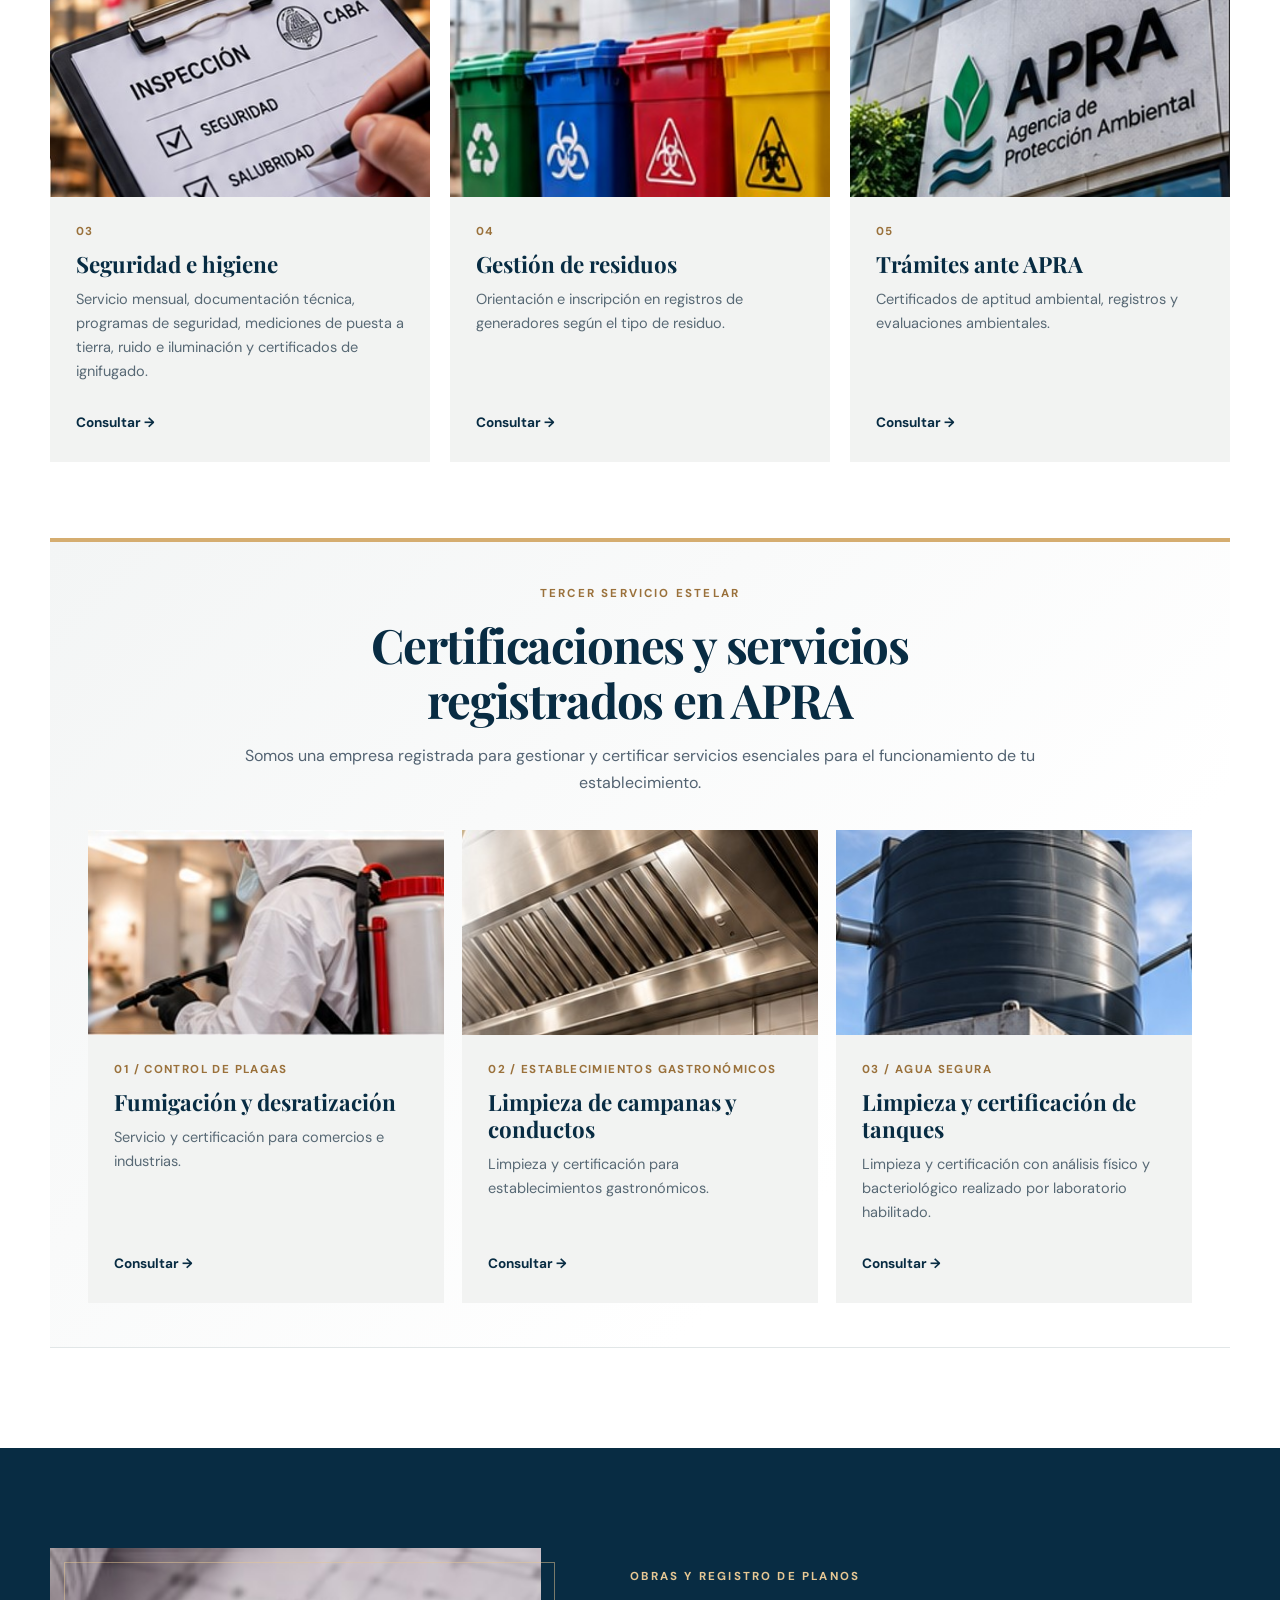
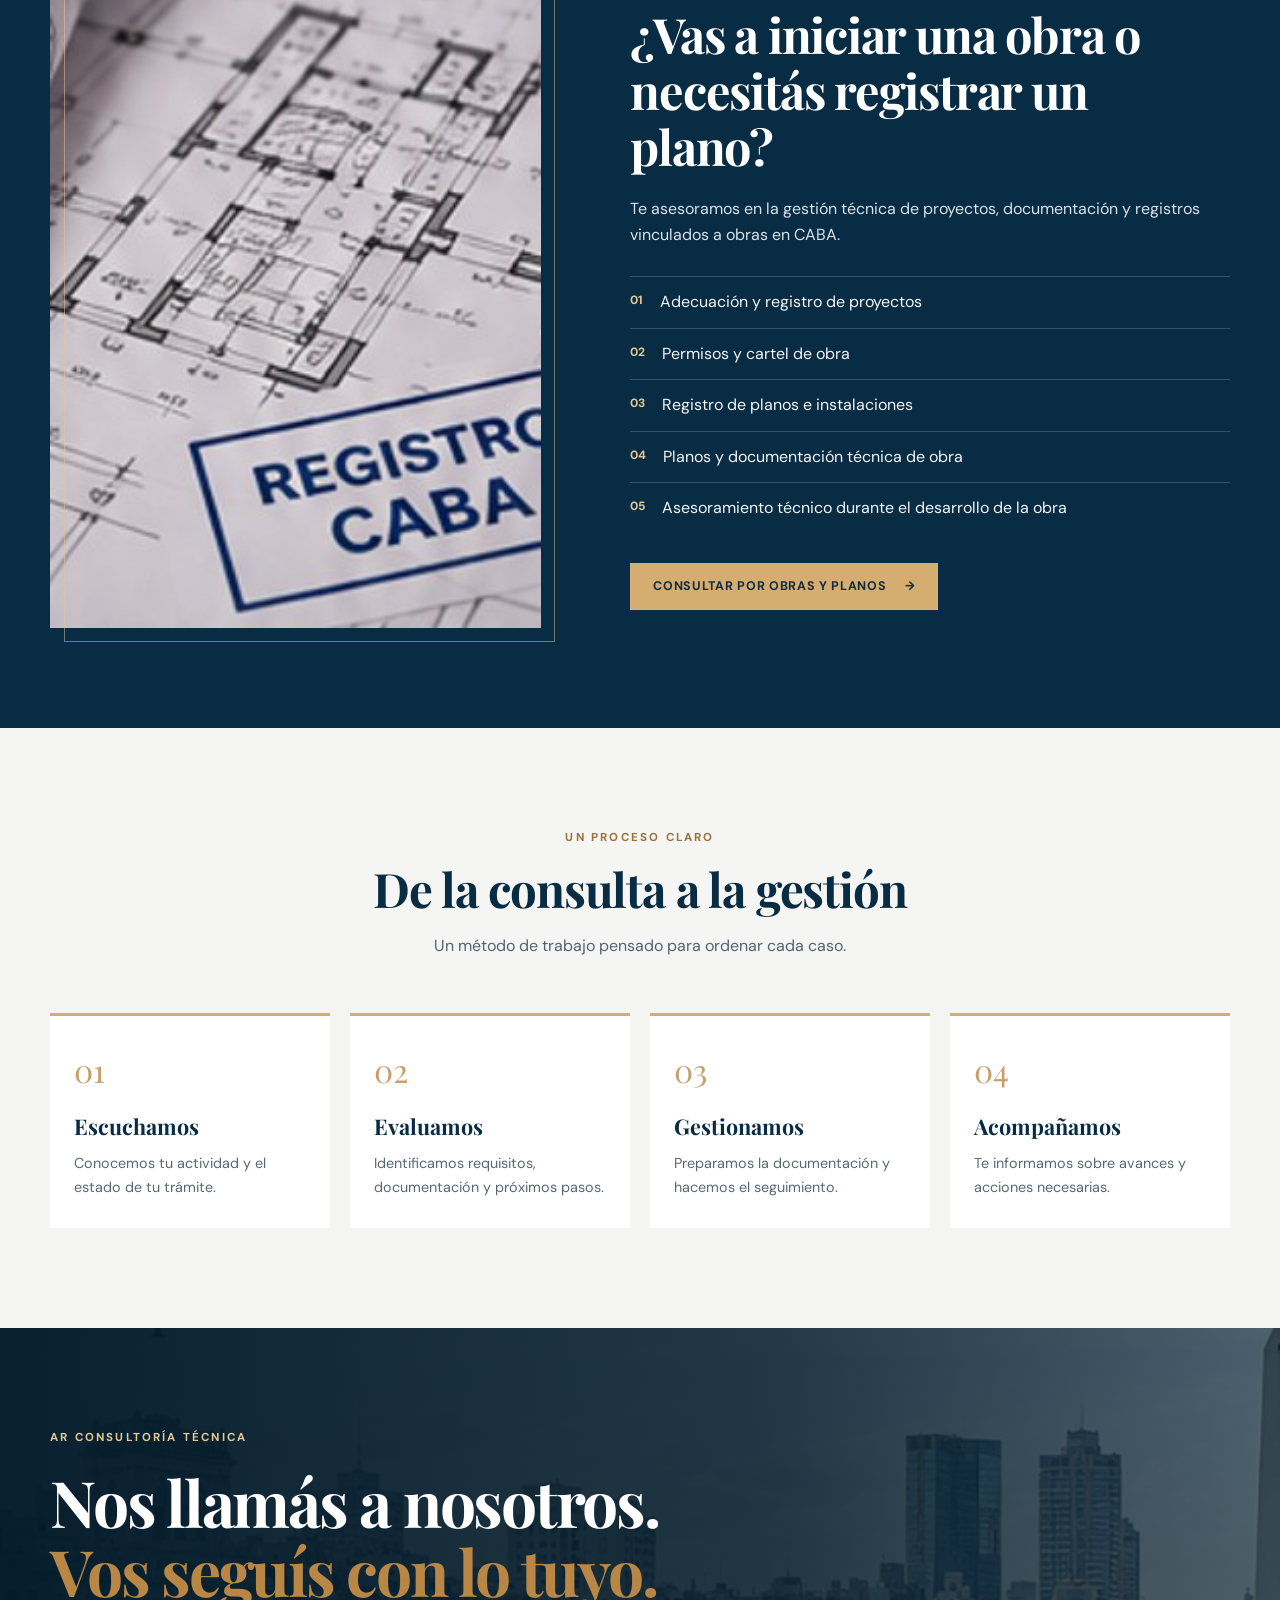
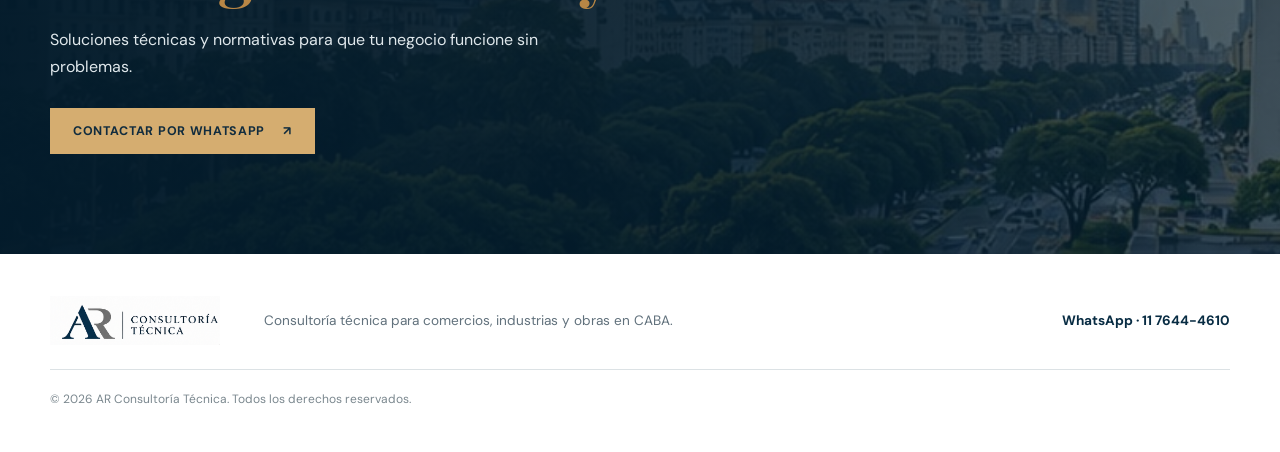
==== commit 570d4cdb: "Update index.html" ====
--- a/index.html
+++ b/index.html
@@ -3,10 +3,10 @@
 <head>
   <meta charset="UTF-8">
   <meta name="viewport" content="width=device-width, initial-scale=1">
-  <title>AR Consultoría Técnica | Soluciones integrales en CABA</title>
+  <title>AR Consultoría Técnica | Habilitaciones y sistema de autoprotección en CABA</title>
   <meta name="description" content="Habilitaciones comerciales, Ley 5920, seguridad e higiene, trámites APRA, gestión de residuos, fumigación, limpieza de tanques y asesoramiento técnico para obras en CABA.">
   <meta name="theme-color" content="#082c43">
-  <meta property="og:title" content="AR Consultoría Técnica | Soluciones integrales en CABA">
+  <meta property="og:title" content="AR Consultoría Técnica | Habilitaciones y sistema de autoprotección en CABA">
   <meta property="og:description" content="Nos ocupamos de la gestión técnica y normativa para que puedas concentrarte en tu negocio.">
   <meta property="og:type" content="website">
   <meta property="og:url" content="https://www.arconsultoria5920.com/">
@@ -16,13 +16,20 @@
   <link rel="preconnect" href="https://fonts.gstatic.com" crossorigin>
   <link href="https://fonts.googleapis.com/css2?family=DM+Sans:wght@400;500;600;700&family=Playfair+Display:wght@500;600;700;800&display=swap" rel="stylesheet">
   <link rel="stylesheet" href="styles.css">
-  <script async src="https://www.googletagmanager.com/gtag/js?id=G-MQYFSNYCN3"></script>
-  <script>
-    window.dataLayer = window.dataLayer || [];
-    function gtag(){dataLayer.push(arguments);}
-    gtag('js', new Date());
-    gtag('config', 'G-MQYFSNYCN3');
-  </script>
+<!-- Google tag (gtag.js) -->
+<script async src="https://www.googletagmanager.com/gtag/js?id=G-0QQVSJBLNQ"></script>
+<script>
+  window.dataLayer = window.dataLayer || [];
+  function gtag(){dataLayer.push(arguments);}
+  gtag('js', new Date());
+
+  gtag('config', 'G-0QQVSJBLNQ');
+</script>
+  <!-- Event snippet for Contacto conversion page -->
+<script>
+  gtag('event', 'conversion', {'send_to': 'AW-17548987353/Q3oxCK_Ztp0dENmXgbBB'});
+</script>
+
 </head>
 <body>
   <a class="skip-link" href="#contenido">Saltar al contenido</a>
@@ -93,7 +100,7 @@
           <div class="feature-content">
             <span class="number-tag">02 / PREVENCIÓN Y SEGURIDAD</span>
             <h3>Sistema de Autoprotección · Ley 5920</h3>
-            <p>El sistema contempla la organización y las medidas para responder ante emergencias. Evaluamos las necesidades del establecimiento y gestionamos la documentación técnica correspondiente.</p>
+            <p>La Ley 5920 de la Ciudad Autónoma de Buenos Aires obliga a edificios, establecimientos comerciales, industriales, educativos y de salud a contar con un Sistema de Autoprotección debidamente implementado, aprobado por la Dirección General de Defensa Civil del GCBA. En AR CONSULTORÍA TÉCNICA desarrollamos e implementamos el sistema completo: diagnóstico, plan de emergencia, formación de brigadas, señalización y simulacros documentados..</p>
             <ul class="check-list"><li>Confección y presentación del sistema</li><li>Gestión ante los organismos competentes</li><li>Asesoramiento sobre simulacros y vigencia</li></ul>
             <a class="text-link" href="https://wa.me/5491176444610?text=Hola%2C%20quiero%20consultar%20por%20la%20Ley%205920." target="_blank" rel="noopener noreferrer">Consultar Ley 5920 <span aria-hidden="true">→</span></a>
           </div>
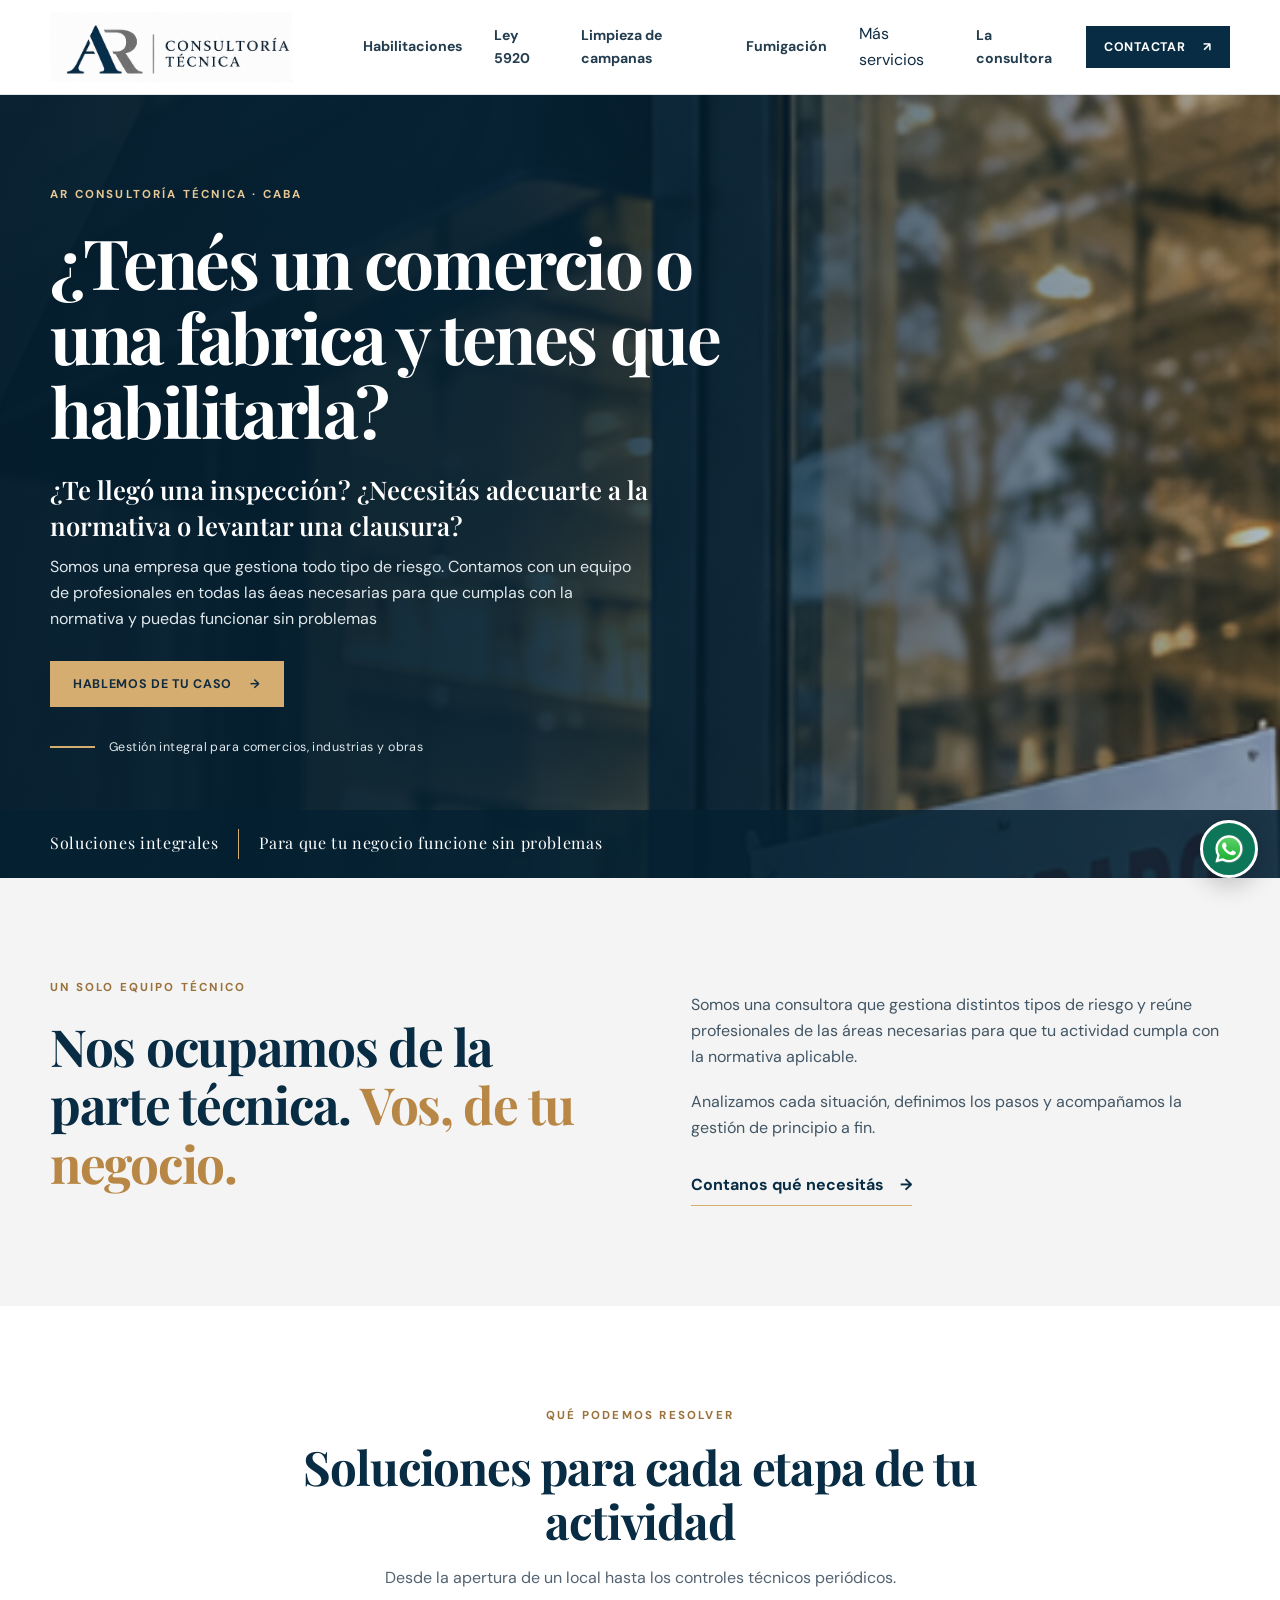
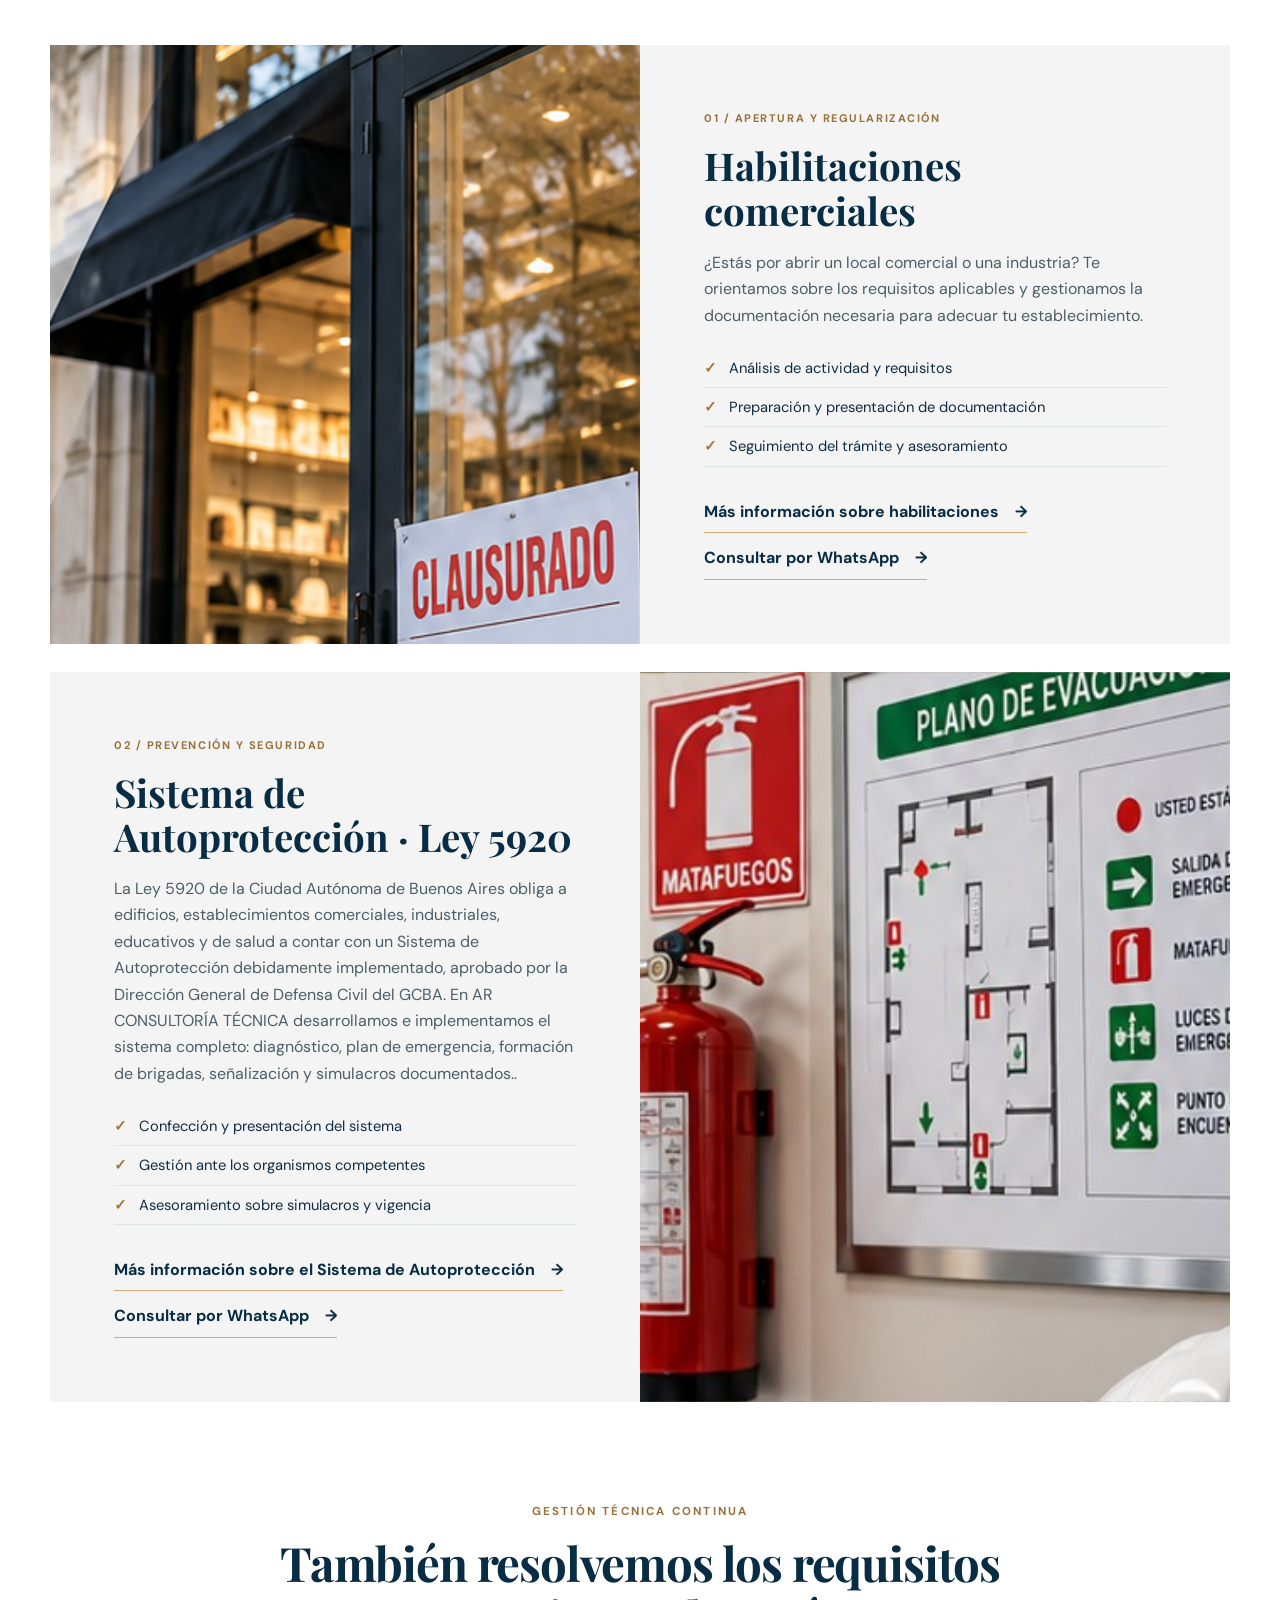
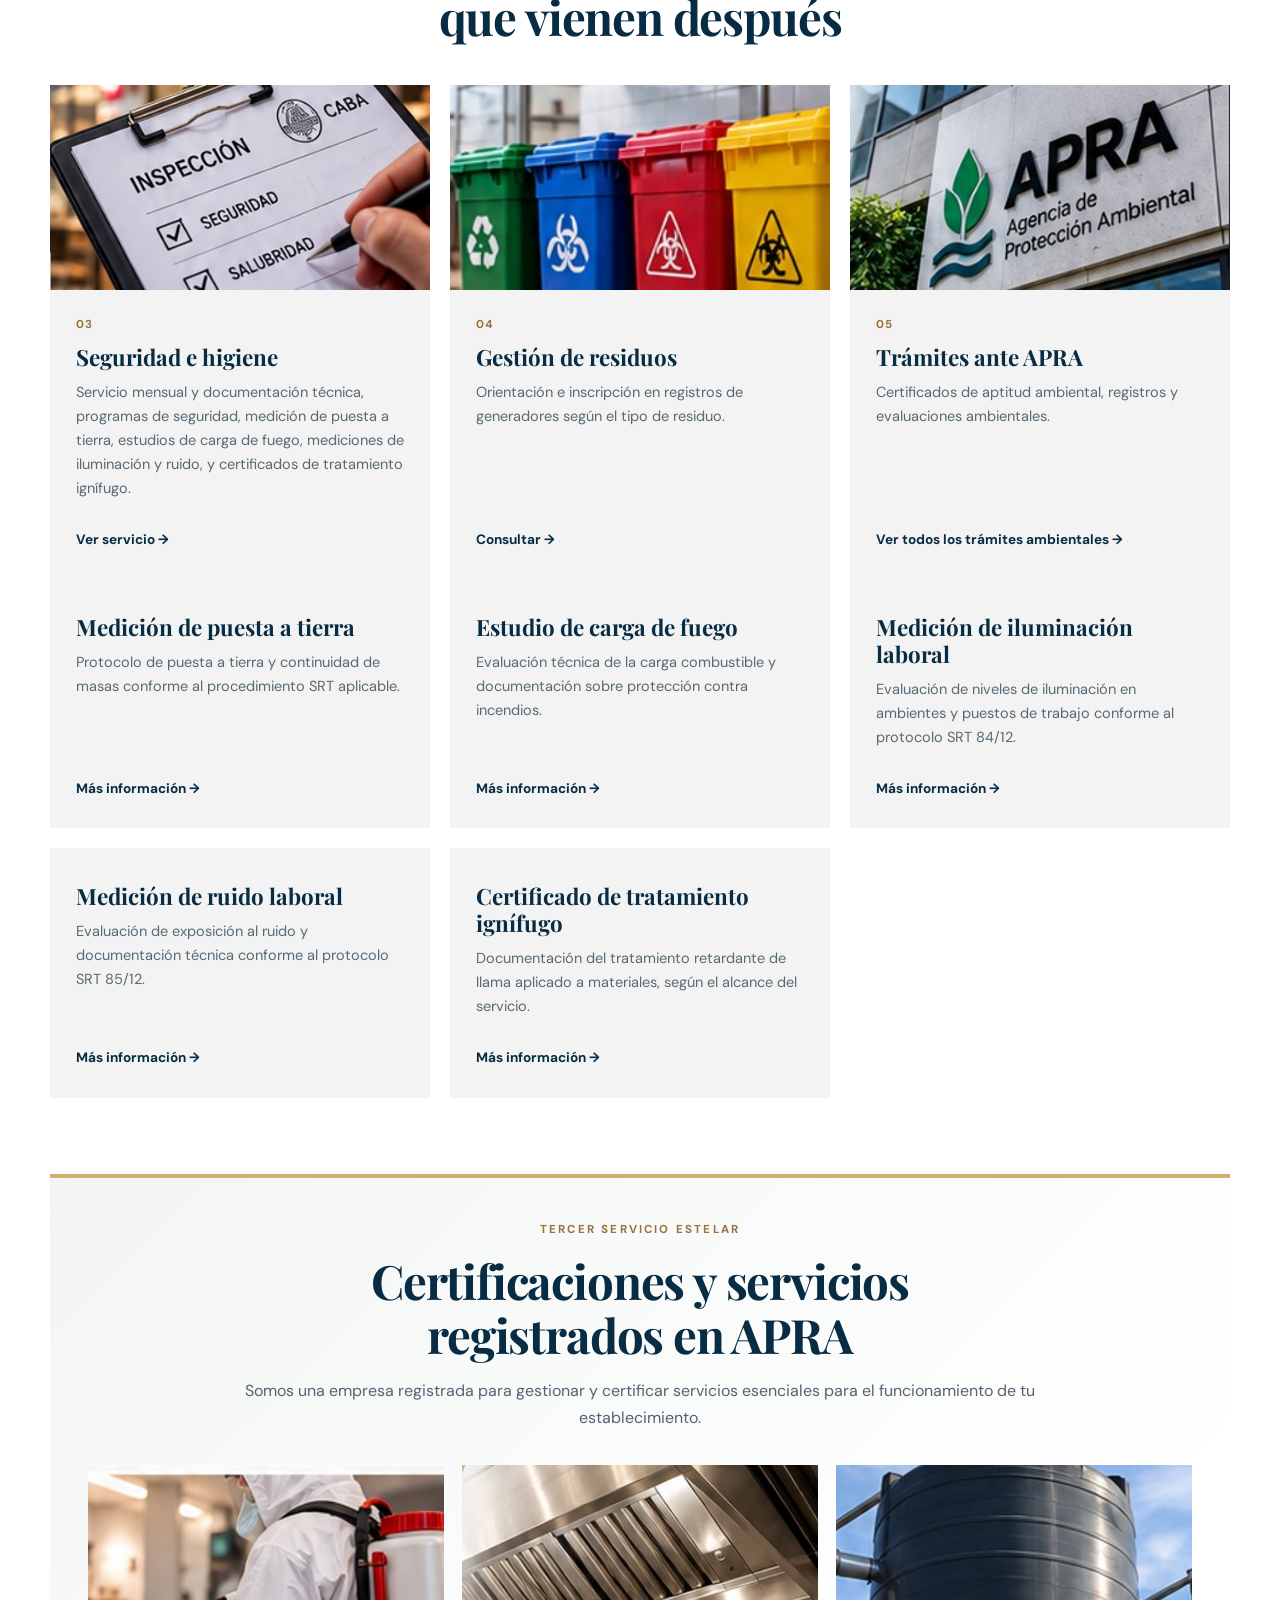
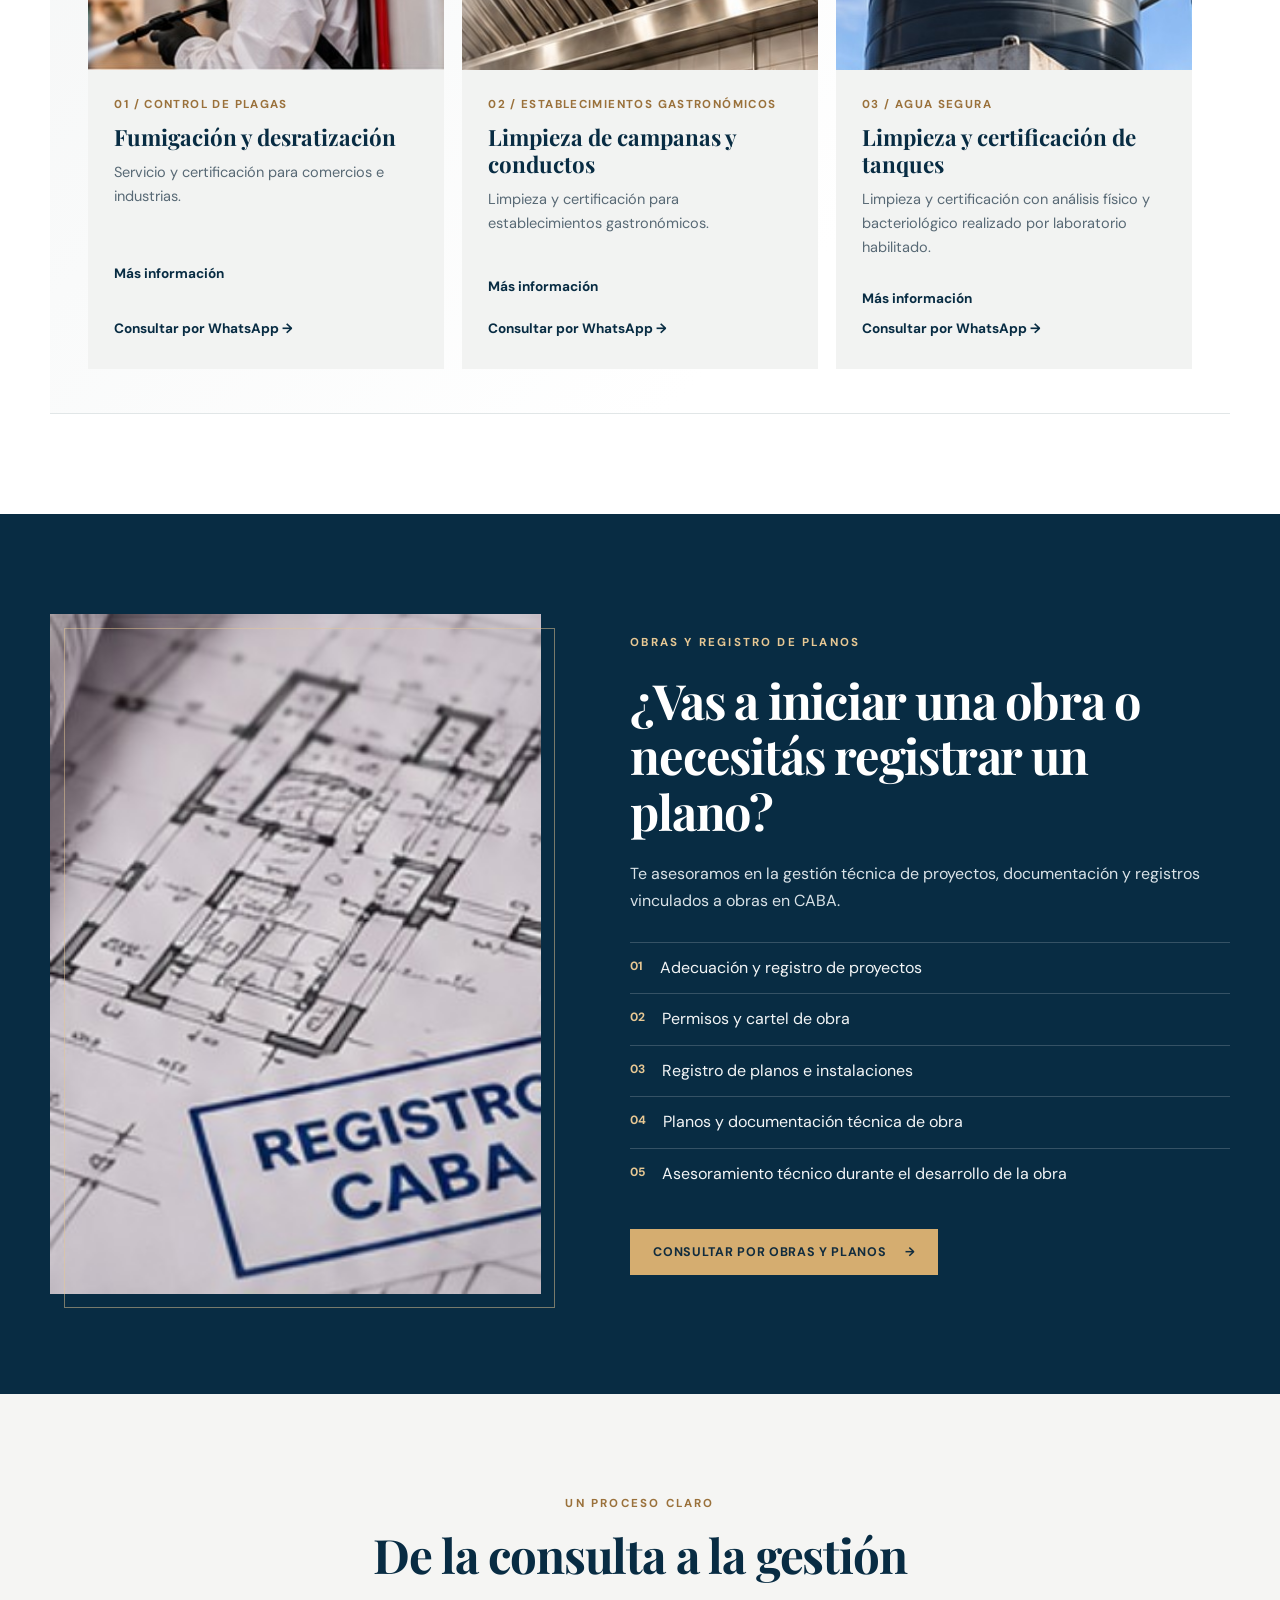
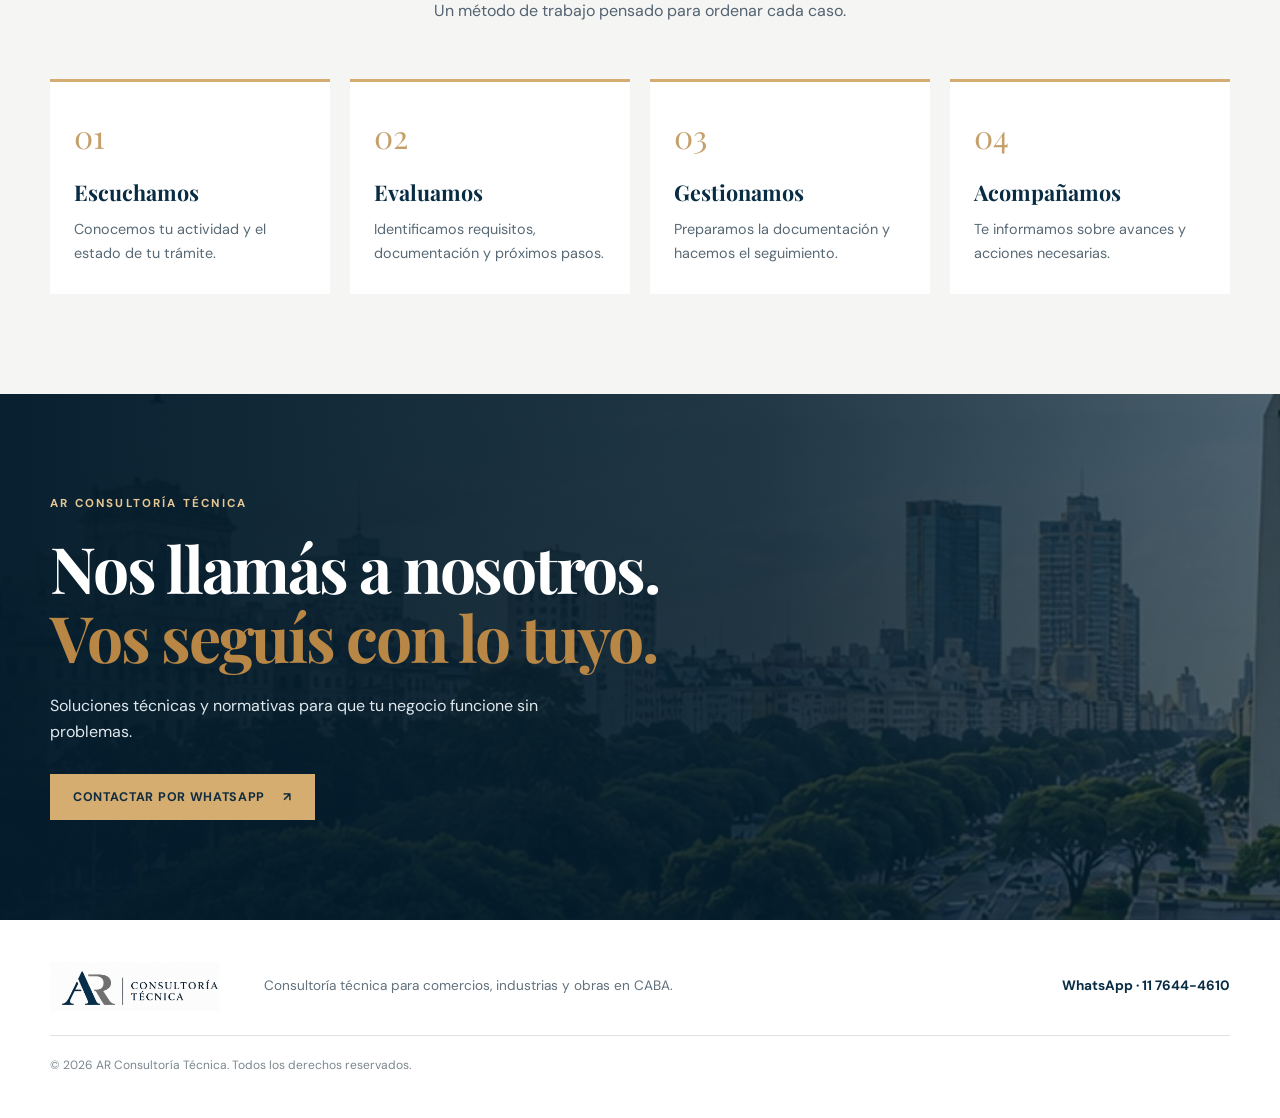
==== commit 01ef8e2a: "nueva web dedicada" ====
--- a/index.html
+++ b/index.html
@@ -3,6 +3,7 @@
 <head>
   <meta charset="UTF-8">
   <meta name="viewport" content="width=device-width, initial-scale=1">
+  <meta name="google-site-verification" content="g8fNPALdYaqdbqtJ3ZIKXE6Z5OfNwY0-PknxP_GPD7E" />
   <title>AR Consultoría Técnica | Habilitaciones y sistema de autoprotección en CABA</title>
   <meta name="description" content="Habilitaciones comerciales, Ley 5920, seguridad e higiene, trámites APRA, gestión de residuos, fumigación, limpieza de tanques y asesoramiento técnico para obras en CABA.">
   <meta name="theme-color" content="#082c43">
@@ -16,6 +17,18 @@
   <link rel="preconnect" href="https://fonts.gstatic.com" crossorigin>
   <link href="https://fonts.googleapis.com/css2?family=DM+Sans:wght@400;500;600;700&family=Playfair+Display:wght@500;600;700;800&display=swap" rel="stylesheet">
   <link rel="stylesheet" href="styles.css">
+<style>
+    .nav-more { position: relative; display: inline-block; }
+    .nav-more summary { cursor: pointer; list-style: none; }
+    .nav-more summary::-webkit-details-marker { display: none; }
+    .nav-more-menu { position: absolute; top: 100%; left: 0; z-index: 1000; min-width: 230px; padding: 10px; background: #fff; box-shadow: 0 8px 24px rgba(0,0,0,.16); border-radius: 8px; }
+    .nav-more-menu a { display: block; padding: 9px 10px; white-space: nowrap; }
+    @media (max-width: 760px) {
+      .main-nav { flex-wrap: wrap; }
+      .nav-more-menu { position: static; box-shadow: none; min-width: 0; }
+      .nav-more-menu a { white-space: normal; }
+    }
+  </style>
 <!-- Google tag (gtag.js) -->
 <script async src="https://www.googletagmanager.com/gtag/js?id=G-0QQVSJBLNQ"></script>
 <script>
@@ -25,11 +38,6 @@
 
   gtag('config', 'G-0QQVSJBLNQ');
 </script>
-  <!-- Event snippet for Contacto conversion page -->
-<script>
-  gtag('event', 'conversion', {'send_to': 'AW-17548987353/Q3oxCK_Ztp0dENmXgbBB'});
-</script>
-
 </head>
 <body>
   <a class="skip-link" href="#contenido">Saltar al contenido</a>
@@ -39,9 +47,24 @@
         <img src="recursos/nuevologo.png" alt="AR Consultoría Técnica" class="brand-logo">
       </a>
       <nav class="main-nav" aria-label="Navegación principal">
-        <a href="#servicios">Habilitaciones</a>
-        <a href="#certificaciones">Fumigaciónes, Limpieza de Campanas</a>
-        <a href="#obras">Registro de planos</a>
+        <a href="habilitaciones-caba.html">Habilitaciones</a>
+        <a href="sistema-autoproteccion-ley-5920.html">Ley 5920</a>
+        <a href="limpieza-campanas-conductos.html">Limpieza de campanas</a>
+        <a href="certificado-fumigacion.html">Fumigación</a>
+        <details class="nav-more">
+          <summary>Más servicios</summary>
+          <div class="nav-more-menu">
+            <a href="limpieza-tanques-agua.html">Limpieza de tanques</a>
+            <a href="registros-ambientales-apra.html">Trámites ambientales APRA</a>
+            <a href="seguridad-higiene.html">Seguridad e Higiene</a>
+            <a href="registros-planos.html">Registro de planos</a>
+            <a href="puesta-a-tierra.html">Puesta a tierra</a>
+            <a href="carga-de-fuego.html">Estudio de carga de fuego</a>
+            <a href="medicion-iluminacion.html">Medición de iluminación</a>
+            <a href="medicion-ruido.html">Medición de ruido</a>
+            <a href="certificado-ignifugo.html">Certificado ignífugo</a>
+          </div>
+        </details>
         <a href="#nosotros">La consultora</a>
       </nav>
       <a class="button button-small" href="https://wa.me/5491176444610" target="_blank" rel="noopener noreferrer">Contactar <span aria-hidden="true">↗</span></a>
@@ -91,7 +114,8 @@
             <h3>Habilitaciones comerciales</h3>
             <p>¿Estás por abrir un local comercial o una industria? Te orientamos sobre los requisitos aplicables y gestionamos la documentación necesaria para adecuar tu establecimiento.</p>
             <ul class="check-list"><li>Análisis de actividad y requisitos</li><li>Preparación y presentación de documentación</li><li>Seguimiento del trámite y asesoramiento</li></ul>
-            <a class="text-link" href="https://wa.me/5491176444610?text=Hola%2C%20quiero%20consultar%20por%20una%20habilitaci%C3%B3n%20comercial." target="_blank" rel="noopener noreferrer">Consultar habilitaciones <span aria-hidden="true">→</span></a>
+            <a class="text-link" href="habilitaciones-caba.html">Más información sobre habilitaciones <span aria-hidden="true">→</span></a>
+            <a class="text-link" href="https://wa.me/5491176444610?text=Hola%2C%20quiero%20consultar%20por%20una%20habilitaci%C3%B3n%20comercial." target="_blank" rel="noopener noreferrer">Consultar por WhatsApp <span aria-hidden="true">→</span></a>
           </div>
         </article>
 
@@ -102,7 +126,8 @@
             <h3>Sistema de Autoprotección · Ley 5920</h3>
             <p>La Ley 5920 de la Ciudad Autónoma de Buenos Aires obliga a edificios, establecimientos comerciales, industriales, educativos y de salud a contar con un Sistema de Autoprotección debidamente implementado, aprobado por la Dirección General de Defensa Civil del GCBA. En AR CONSULTORÍA TÉCNICA desarrollamos e implementamos el sistema completo: diagnóstico, plan de emergencia, formación de brigadas, señalización y simulacros documentados..</p>
             <ul class="check-list"><li>Confección y presentación del sistema</li><li>Gestión ante los organismos competentes</li><li>Asesoramiento sobre simulacros y vigencia</li></ul>
-            <a class="text-link" href="https://wa.me/5491176444610?text=Hola%2C%20quiero%20consultar%20por%20la%20Ley%205920." target="_blank" rel="noopener noreferrer">Consultar Ley 5920 <span aria-hidden="true">→</span></a>
+            <a class="text-link" href="sistema-autoproteccion-ley-5920.html">Más información sobre el Sistema de Autoprotección <span aria-hidden="true">→</span></a>
+            <a class="text-link" href="https://wa.me/5491176444610?text=Hola%2C%20quiero%20consultar%20por%20la%20Ley%205920." target="_blank" rel="noopener noreferrer">Consultar por WhatsApp <span aria-hidden="true">→</span></a>
           </div>
         </article>
 
@@ -111,9 +136,17 @@
           <h2>También resolvemos los requisitos que vienen después</h2>
         </div>
         <div class="service-grid">
-          <article class="service-tile"><div class="tile-image image-higiene" role="img" aria-label="Inspección técnica de seguridad e higiene"></div><div class="tile-body"><span class="tile-index">03</span><h3>Seguridad e higiene</h3><p>Servicio mensual, documentación técnica, programas de seguridad, mediciones de puesta a tierra, ruido e iluminación y certificados de ignifugado.</p><a href="https://wa.me/5491176444610?text=Hola%2C%20quiero%20consultar%20por%20seguridad%20e%20higiene." target="_blank" rel="noopener noreferrer">Consultar <span aria-hidden="true">→</span></a></div></article>
+          <article class="service-tile"><div class="tile-image image-higiene" role="img" aria-label="Inspección técnica de seguridad e higiene"></div><div class="tile-body"><span class="tile-index">03</span><h3>Seguridad e higiene</h3><p>Servicio mensual y documentación técnica, programas de seguridad, medición de puesta a tierra, estudios de carga de fuego, mediciones de iluminación y ruido, y certificados de tratamiento ignífugo.</p><a href="seguridad-higiene.html">Ver servicio <span aria-hidden="true">→</span></a></div></article>
           <article class="service-tile"><div class="tile-image image-residuos" role="img" aria-label="Contenedores para clasificación de residuos"></div><div class="tile-body"><span class="tile-index">04</span><h3>Gestión de residuos</h3><p>Orientación e inscripción en registros de generadores según el tipo de residuo.</p><a href="https://wa.me/5491176444610?text=Hola%2C%20quiero%20consultar%20por%20gesti%C3%B3n%20de%20residuos." target="_blank" rel="noopener noreferrer">Consultar <span aria-hidden="true">→</span></a></div></article>
-          <article class="service-tile"><div class="tile-image image-apra" role="img" aria-label="Gestión ambiental"></div><div class="tile-body"><span class="tile-index">05</span><h3>Trámites ante APRA</h3><p>Certificados de aptitud ambiental, registros y evaluaciones ambientales.</p><a href="https://wa.me/5491176444610?text=Hola%2C%20quiero%20consultar%20por%20un%20tr%C3%A1mite%20ambiental." target="_blank" rel="noopener noreferrer">Consultar <span aria-hidden="true">→</span></a></div></article>
+          <article class="service-tile"><div class="tile-image image-apra" role="img" aria-label="Gestión ambiental"></div><div class="tile-body"><span class="tile-index">05</span><h3>Trámites ante APRA</h3><p>Certificados de aptitud ambiental, registros y evaluaciones ambientales.</p><a href="registros-ambientales-apra.html">Ver todos los trámites ambientales <span aria-hidden="true">→</span></a></div></article>
+        </div>
+        <div class="service-grid" aria-label="Más información sobre servicios">
+          
+          <article class="service-tile"><div class="tile-body"><h3>Medición de puesta a tierra</h3><p>Protocolo de puesta a tierra y continuidad de masas conforme al procedimiento SRT aplicable.</p><a href="puesta-a-tierra.html">Más información <span aria-hidden="true">→</span></a></div></article>
+          <article class="service-tile"><div class="tile-body"><h3>Estudio de carga de fuego</h3><p>Evaluación técnica de la carga combustible y documentación sobre protección contra incendios.</p><a href="carga-de-fuego.html">Más información <span aria-hidden="true">→</span></a></div></article>
+          <article class="service-tile"><div class="tile-body"><h3>Medición de iluminación laboral</h3><p>Evaluación de niveles de iluminación en ambientes y puestos de trabajo conforme al protocolo SRT 84/12.</p><a href="medicion-iluminacion.html">Más información <span aria-hidden="true">→</span></a></div></article>
+          <article class="service-tile"><div class="tile-body"><h3>Medición de ruido laboral</h3><p>Evaluación de exposición al ruido y documentación técnica conforme al protocolo SRT 85/12.</p><a href="medicion-ruido.html">Más información <span aria-hidden="true">→</span></a></div></article>
+          <article class="service-tile"><div class="tile-body"><h3>Certificado de tratamiento ignífugo</h3><p>Documentación del tratamiento retardante de llama aplicado a materiales, según el alcance del servicio.</p><a href="certificado-ignifugo.html">Más información <span aria-hidden="true">→</span></a></div></article>
         </div>
         <div class="certifications-block" id="certificaciones">
           <div class="section-heading compact-heading">
@@ -122,9 +155,9 @@
             <p>Somos una empresa registrada para gestionar y certificar servicios esenciales para el funcionamiento de tu establecimiento.</p>
           </div>
           <div class="service-grid certification-grid">
-            <article class="service-tile"><div class="tile-image image-fumigacion" role="img" aria-label="Servicio profesional de fumigación"></div><div class="tile-body"><span class="tile-index">01 / CONTROL DE PLAGAS</span><h3>Fumigación y desratización</h3><p>Servicio y certificación para comercios e industrias.</p><a href="https://wa.me/5491176444610?text=Hola%2C%20quiero%20consultar%20por%20fumigaci%C3%B3n." target="_blank" rel="noopener noreferrer">Consultar <span aria-hidden="true">→</span></a></div></article>
-            <article class="service-tile"><div class="tile-image image-campana" role="img" aria-label="Campana extractora de cocina profesional"></div><div class="tile-body"><span class="tile-index">02 / ESTABLECIMIENTOS GASTRONÓMICOS</span><h3>Limpieza de campanas y conductos</h3><p>Limpieza y certificación para establecimientos gastronómicos.</p><a href="https://wa.me/5491176444610?text=Hola%2C%20quiero%20consultar%20por%20limpieza%20de%20campanas." target="_blank" rel="noopener noreferrer">Consultar <span aria-hidden="true">→</span></a></div></article>
-            <article class="service-tile"><div class="tile-image image-tanques" role="img" aria-label="Tanque de agua en una instalación edilicia"></div><div class="tile-body"><span class="tile-index">03 / AGUA SEGURA</span><h3>Limpieza y certificación de tanques</h3><p>Limpieza y certificación con análisis físico y bacteriológico realizado por laboratorio habilitado.</p><a href="https://wa.me/5491176444610?text=Hola%2C%20quiero%20consultar%20por%20limpieza%20de%20tanques." target="_blank" rel="noopener noreferrer">Consultar <span aria-hidden="true">→</span></a></div></article>
+            <article class="service-tile"><div class="tile-image image-fumigacion" role="img" aria-label="Servicio profesional de fumigación"></div><div class="tile-body"><span class="tile-index">01 / CONTROL DE PLAGAS</span><h3>Fumigación y desratización</h3><p>Servicio y certificación para comercios e industrias.</p><a href="certificado-fumigacion.html">Más información</a><a href="https://wa.me/5491176444610?text=Hola%2C%20quiero%20consultar%20por%20fumigaci%C3%B3n." target="_blank" rel="noopener noreferrer">Consultar por WhatsApp <span aria-hidden="true">→</span></a></div></article>
+            <article class="service-tile"><div class="tile-image image-campana" role="img" aria-label="Campana extractora de cocina profesional"></div><div class="tile-body"><span class="tile-index">02 / ESTABLECIMIENTOS GASTRONÓMICOS</span><h3>Limpieza de campanas y conductos</h3><p>Limpieza y certificación para establecimientos gastronómicos.</p><a href="limpieza-campanas-conductos.html">Más información</a><a href="https://wa.me/5491176444610?text=Hola%2C%20quiero%20consultar%20por%20limpieza%20de%20campanas." target="_blank" rel="noopener noreferrer">Consultar por WhatsApp <span aria-hidden="true">→</span></a></div></article>
+            <article class="service-tile"><div class="tile-image image-tanques" role="img" aria-label="Tanque de agua en una instalación edilicia"></div><div class="tile-body"><span class="tile-index">03 / AGUA SEGURA</span><h3>Limpieza y certificación de tanques</h3><p>Limpieza y certificación con análisis físico y bacteriológico realizado por laboratorio habilitado.</p><a href="limpieza-tanques-agua.html">Más información</a><a href="https://wa.me/5491176444610?text=Hola%2C%20quiero%20consultar%20por%20limpieza%20de%20tanques." target="_blank" rel="noopener noreferrer">Consultar por WhatsApp <span aria-hidden="true">→</span></a></div></article>
           </div>
         </div>
       </div>
